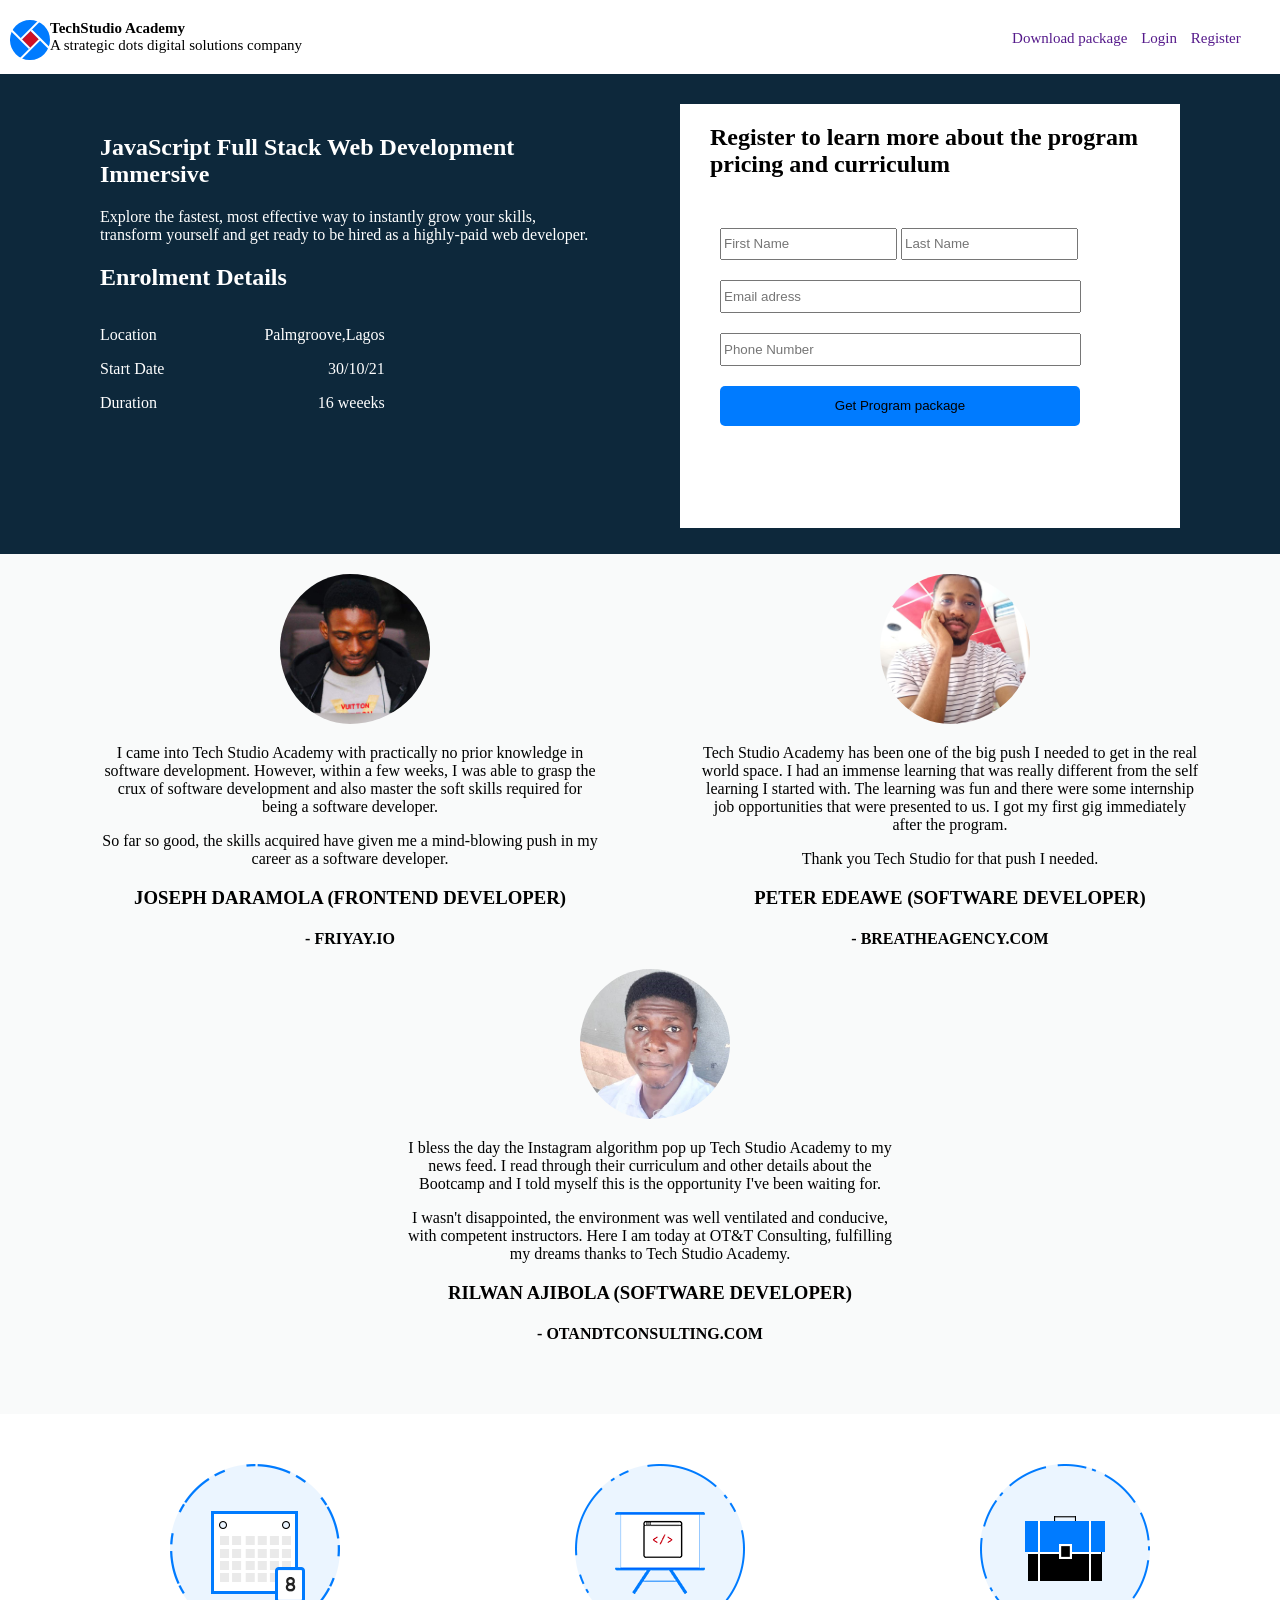
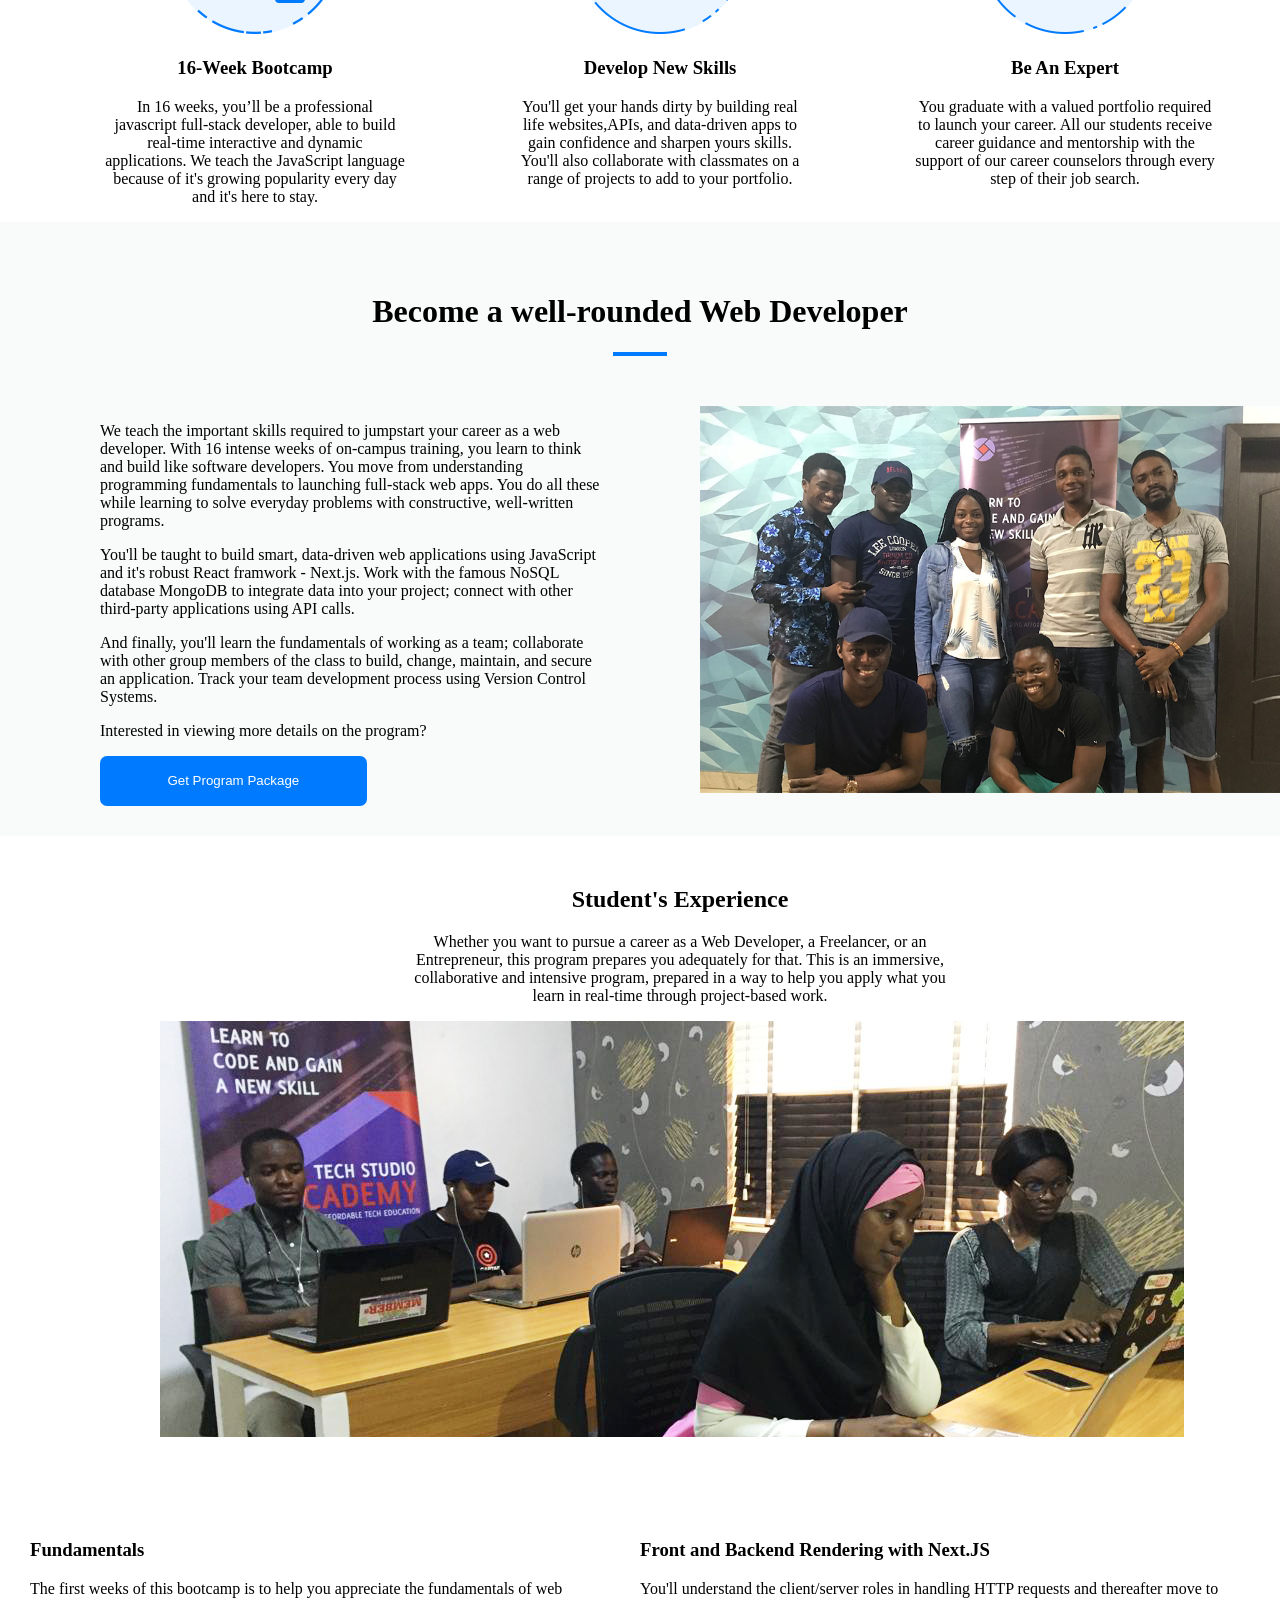
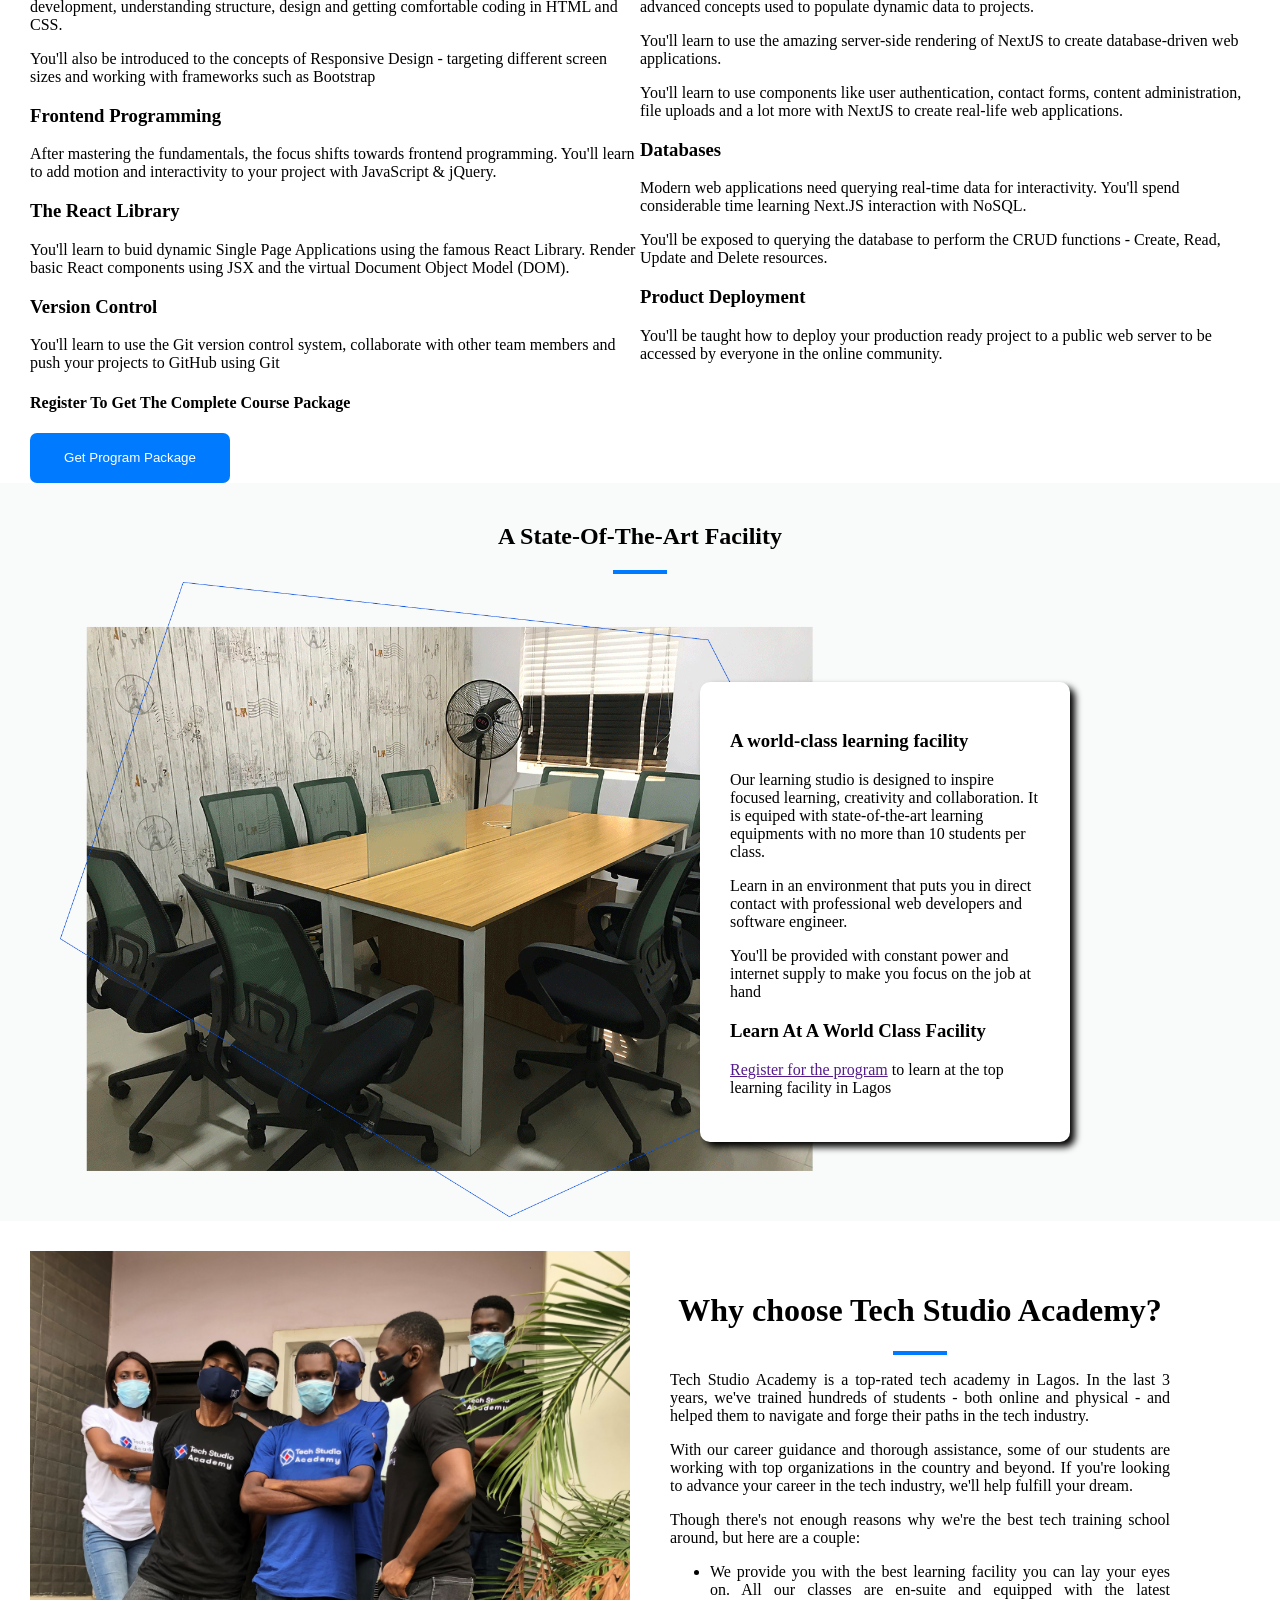
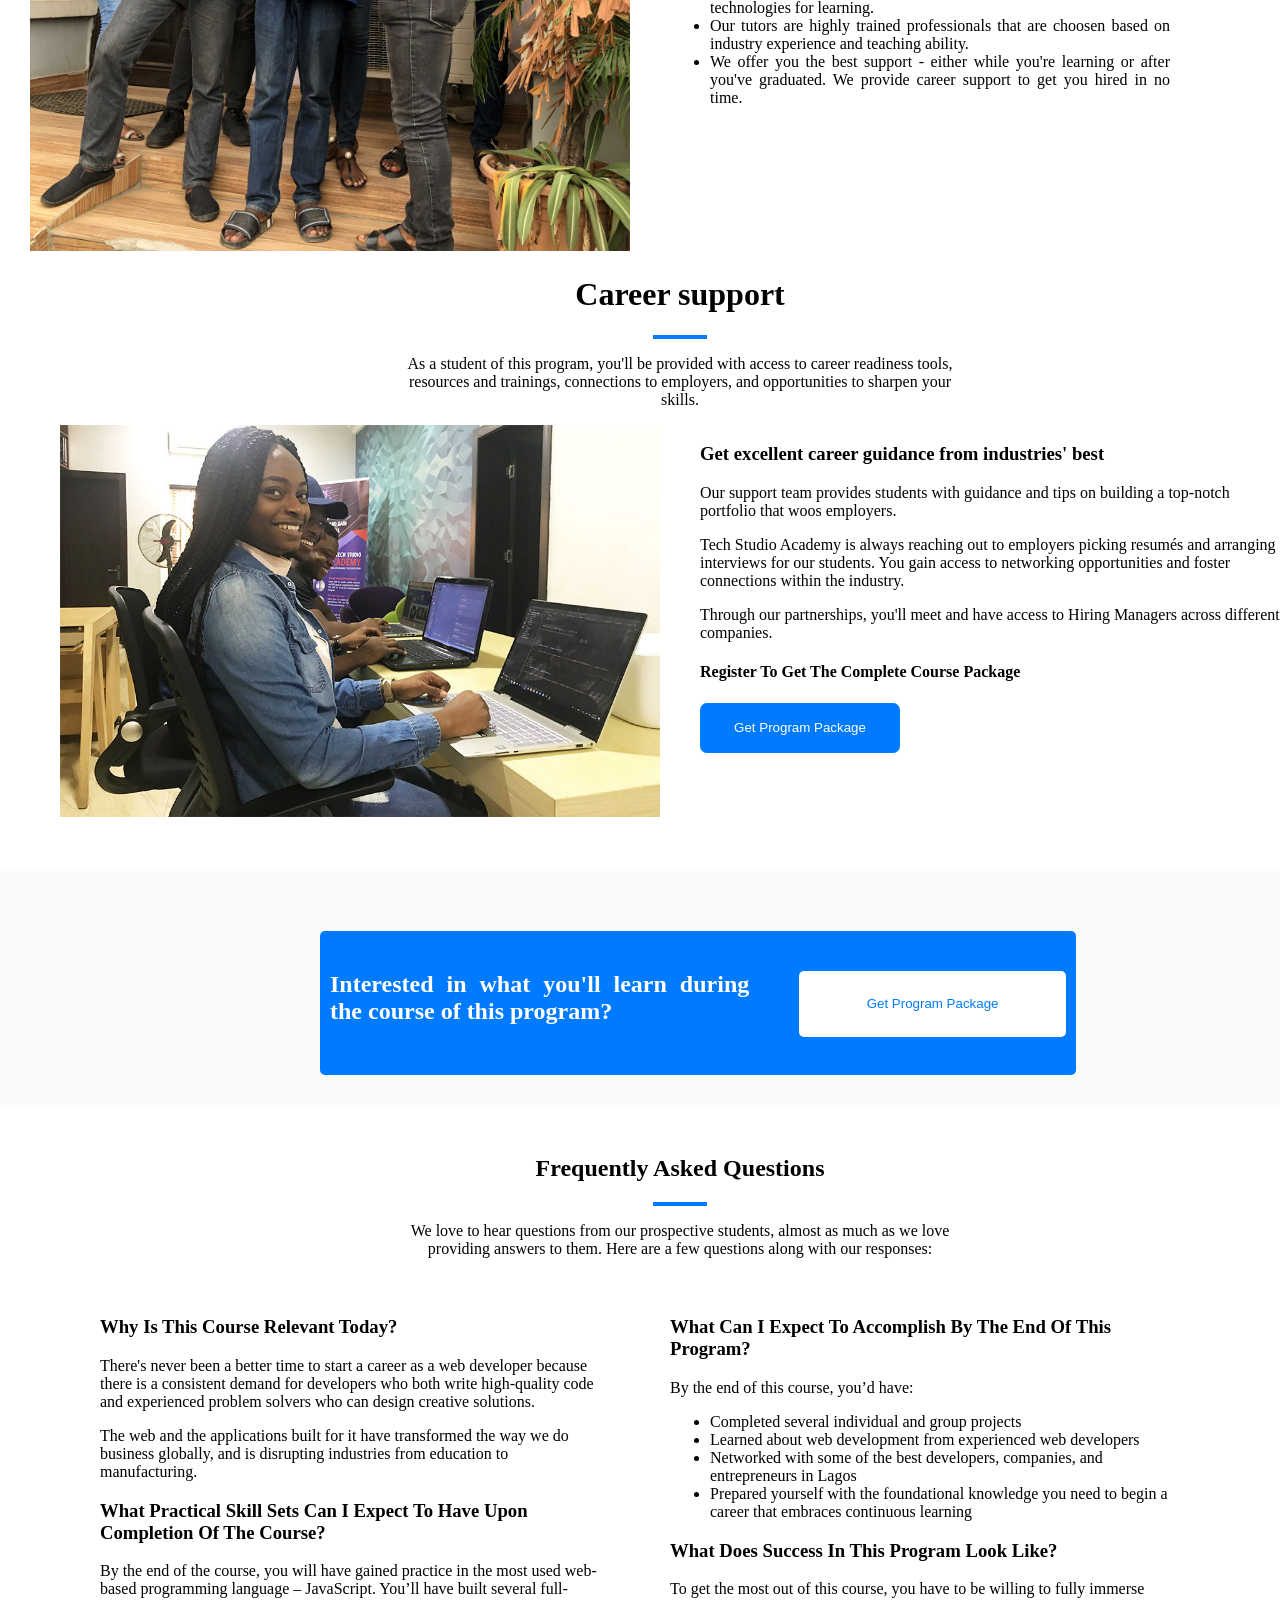
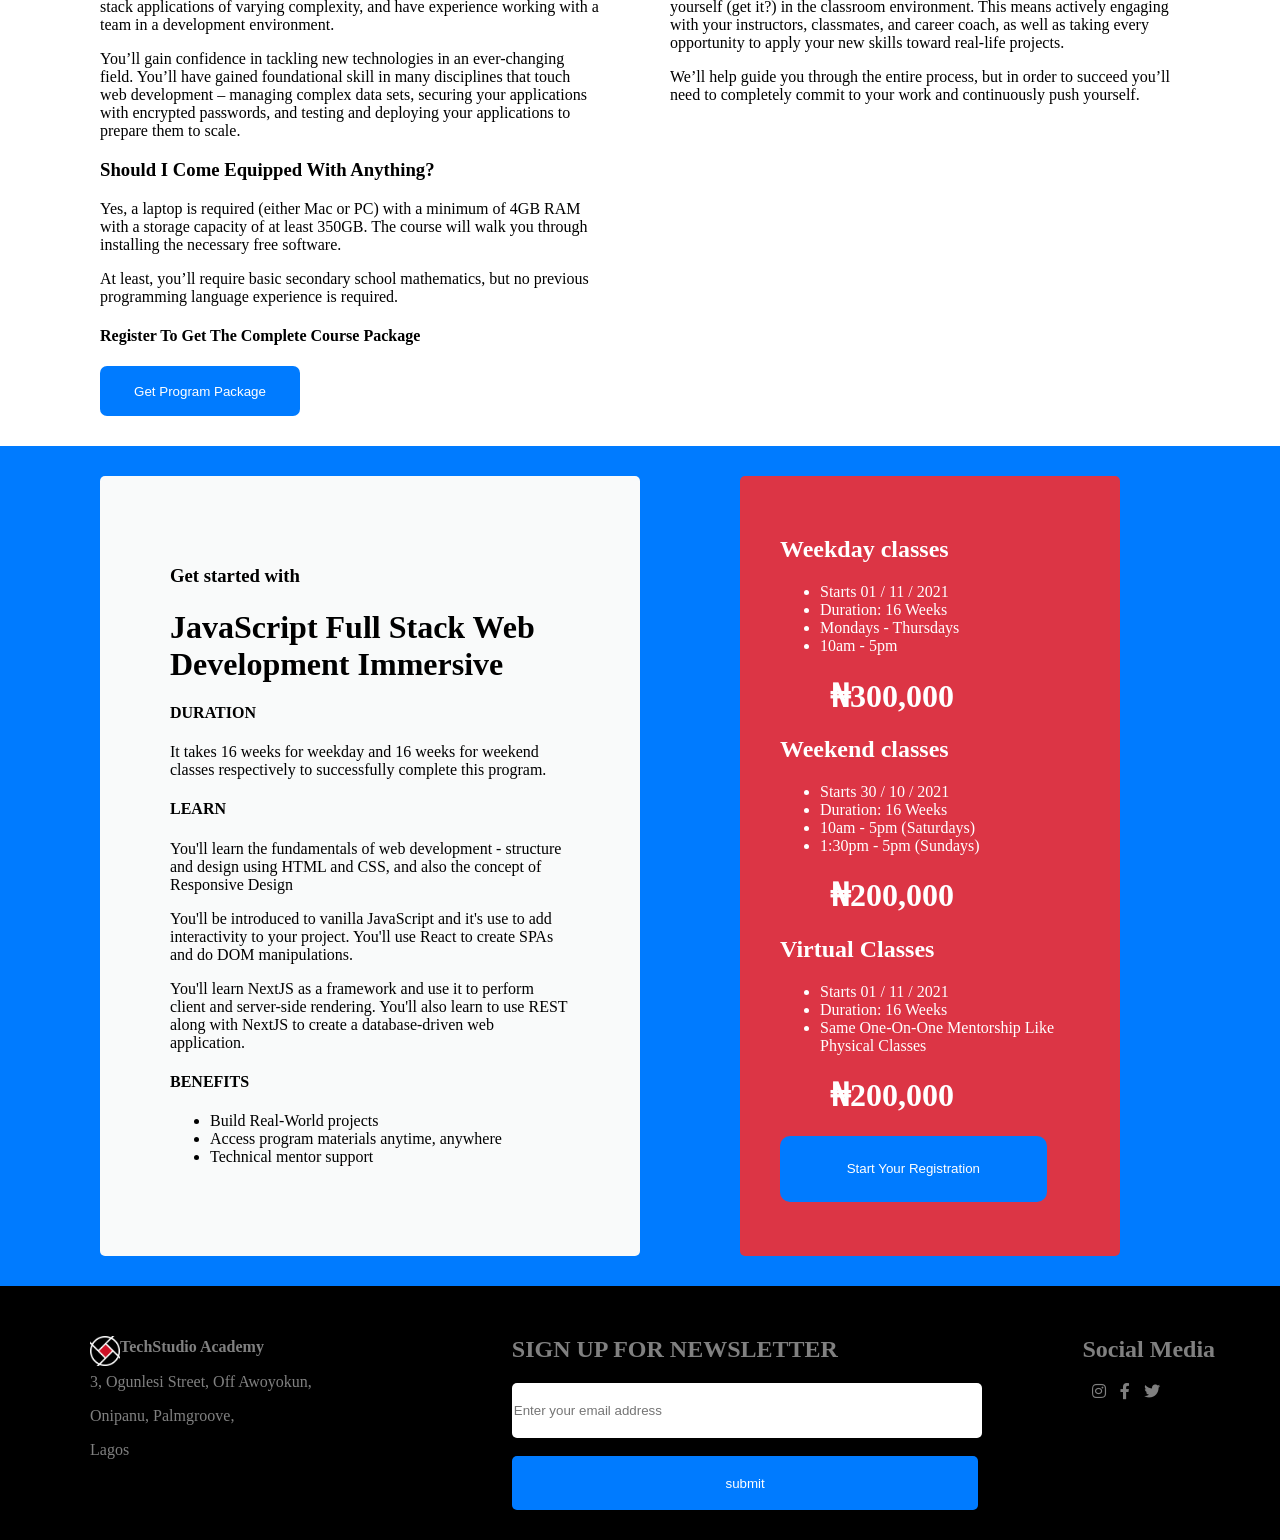
==== index.html @ b44e6a2c "first commit" ====
<!DOCTYPE html>
<html lang="en">
  <head>
    <meta charset="UTF-8" />
    <meta http-equiv="X-UA-Compatible" content="IE=edge" />
    <meta name="viewport" content="width=device-width, initial-scale=1.0" />
    <title>TechStudio</title>
    <link rel="stylesheet" href="techstudio.css" />
    <link
      rel="stylesheet"
      href="https://use.fontawesome.com/releases/v5.15.4/css/all.css"
      integrity="sha384-DyZ88mC6Up2uqS4h/KRgHuoeGwBcD4Ng9SiP4dIRy0EXTlnuz47vAwmeGwVChigm"
      crossorigin="anonymous"
    />
    <!-- <link
      href="https://cdn.jsdelivr.net/npm/bootstrap@5.1.3/dist/css/bootstrap.min.css"
      rel="stylesheet"
      integrity="sha384-1BmE4kWBq78iYhFldvKuhfTAU6auU8tT94WrHftjDbrCEXSU1oBoqyl2QvZ6jIW3"
      crossorigin="anonymous"
    /> -->
  </head>
  <body>
    <header>
      <div class="leftheader">
        <a href=""><img src="techstudioimages/techstudio logo.svg" alt="" /></a>
        <div>
          <h4 id="tsd">TechStudio Academy</h4>
          <h4 style="font-weight: lighter">
            A strategic dots digital solutions company
          </h4>
        </div>
        <div class="options">
          <a href="">Download package</a>
          <a href="">Login</a>
          <a href="">Register</a>
        </div>
      </div>
    </header>

    <main>
      <section class="section1">
        <div class="leftdiv1">
          <div class="topdiv1">
            <h1>JavaScript Full Stack Web Development Immersive</h1>
            <p>
              Explore the fastest, most effective way to instantly grow your
              skills, transform yourself and get ready to be hired as a
              highly-paid web developer.
            </p>
          </div>
          <h2>Enrolment Details</h2>
          <div class="bottomdiv">
            <div class="bottomdiv1">
              <p>Location</p>
              <p>Start Date</p>
              <p>Duration</p>
            </div>
            <div class="bottomdiv2">
              <p>Palmgroove,Lagos</p>
              <p>30/10/21</p>
              <p>16 weeeks</p>
            </div>
          </div>
        </div>
        <div class="rightdiv1">
          <div class="register">
            <h2 style="text-align: left">
              Register to learn more about the program pricing and curriculum
            </h2>
          </div>
          <form action="post">
            <input type="text" placeholder="First Name" />
            <input type="text" placeholder="Last Name" />
            <input id="emailin" type="email" placeholder="Email adress" />
            <input id="phonein" type="tel" placeholder="Phone Number" /><br />
            <button>Get Program package</button>
          </form>
        </div>
      </section>
      <section class="section2">
        <div class="leftdiv2">
          <img src="techstudioimages/joseph_avatar.jpg" alt="" />
          <p>
            I came into Tech Studio Academy with practically no prior knowledge
            in software development. However, within a few weeks, I was able to
            grasp the crux of software development and also master the soft
            skills required for being a software developer.
          </p>
          <p>
            So far so good, the skills acquired have given me a mind-blowing
            push in my career as a software developer.
          </p>
          <h3>JOSEPH DARAMOLA (FRONTEND DEVELOPER)</h3>
          <h4>- FRIYAY.IO</h4>
        </div>
        <div class="rightdiv2">
          <img src="techstudioimages/peter_avatar.jpg" alt="" />
          <p>
            Tech Studio Academy has been one of the big push I needed to get in
            the real world space. I had an immense learning that was really
            different from the self learning I started with. The learning was
            fun and there were some internship job opportunities that were
            presented to us. I got my first gig immediately after the program.
          </p>
          <p>Thank you Tech Studio for that push I needed.</p>
          <h3>PETER EDEAWE (SOFTWARE DEVELOPER)</h3>
          <h4>- BREATHEAGENCY.COM</h4>
        </div>
        <div class="lowerdiv2">
          <img src="techstudioimages/rilwan_avatar.jpeg" alt="" />
          <p>
            I bless the day the Instagram algorithm pop up Tech Studio Academy
            to my news feed. I read through their curriculum and other details
            about the Bootcamp and I told myself this is the opportunity I've
            been waiting for.
          </p>
          <p>
            I wasn't disappointed, the environment was well ventilated and
            conducive, with competent instructors. Here I am today at OT&T
            Consulting, fulfilling my dreams thanks to Tech Studio Academy.
          </p>
          <h3>RILWAN AJIBOLA (SOFTWARE DEVELOPER)</h3>
          <h4>- OTANDTCONSULTING.COM</h4>
        </div>
      </section>
      <section class="section3">
        <div class="section3a">
          <div class="leftdiv3">
            <img src="techstudioimages/calendar.png" alt="" />
            <h3>16-Week Bootcamp</h3>
            <p>
              In 16 weeks, you’ll be a professional javascript full-stack
              developer, able to build real-time interactive and dynamic
              applications. We teach the JavaScript language because of it's
              growing popularity every day and it's here to stay.
            </p>
          </div>
          <div class="middlediv3">
            <img src="techstudioimages/board.png" alt="" />
            <h3>Develop New Skills</h3>
            <p>
              You'll get your hands dirty by building real life websites,APIs,
              and data-driven apps to gain confidence and sharpen yours skills.
              You'll also collaborate with classmates on a range of projects to
              add to your portfolio.
            </p>
          </div>
          <div class="rightdiv3">
            <img src="techstudioimages/suitcase.png" alt="" />
            <h3>Be An Expert</h3>
            <p>
              You graduate with a valued portfolio required to launch your
              career. All our students receive career guidance and mentorship
              with the support of our career counselors through every step of
              their job search.
            </p>
          </div>
        </div>
      </section>

      <div class="section4">
        <div>
          <h1 id="bawd">Become a well-rounded Web Developer</h1>
          <hr class="hr" />
        </div>
        <div class="section4a">
          <div class="leftdiv4">
            <p>
              We teach the important skills required to jumpstart your career as
              a web developer. With 16 intense weeks of on-campus training, you
              learn to think and build like software developers. You move from
              understanding programming fundamentals to launching full-stack web
              apps. You do all these while learning to solve everyday problems
              with constructive, well-written programs.
            </p>
            <p>
              You'll be taught to build smart, data-driven web applications
              using JavaScript and it's robust React framwork - Next.js. Work
              with the famous NoSQL database MongoDB to integrate data into your
              project; connect with other third-party applications using API
              calls.
            </p>
            <p>
              And finally, you'll learn the fundamentals of working as a team;
              collaborate with other group members of the class to build,
              change, maintain, and secure an application. Track your team
              development process using Version Control Systems.
            </p>
            <p>Interested in viewing more details on the program?</p>
            <button>Get Program Package</button>
          </div>
          <div class="rightdiv4">
            <img src="techstudioimages/group.jpg" alt="" />
          </div>
        </div>
      </div>

      <section class="section5">
        <div class="section5a">
          <div class="toptext5">
            <h2>Student's Experience</h2>
            <p>
              Whether you want to pursue a career as a Web Developer, a
              Freelancer, or an Entrepreneur, this program prepares you
              adequately for that. This is an immersive, collaborative and
              intensive program, prepared in a way to help you apply what you
              learn in real-time through project-based work.
            </p>
          </div>

          <div class="studentsimg">
            <img src="techstudioimages/students.jpg" alt="" />
          </div>
          <div class="lowertext">
            <div class="lowertext_a">
              <h3>Fundamentals</h3>
              <p>
                The first weeks of this bootcamp is to help you appreciate the
                fundamentals of web development, understanding structure, design
                and getting comfortable coding in HTML and CSS.
              </p>
              <p>
                You'll also be introduced to the concepts of Responsive Design -
                targeting different screen sizes and working with frameworks
                such as Bootstrap
              </p>
              <h3>Frontend Programming</h3>
              <p>
                After mastering the fundamentals, the focus shifts towards
                frontend programming. You'll learn to add motion and
                interactivity to your project with JavaScript & jQuery.
              </p>
              <h3>The React Library</h3>
              <p>
                You'll learn to buid dynamic Single Page Applications using the
                famous React Library. Render basic React components using JSX
                and the virtual Document Object Model (DOM).
              </p>
              <h3>Version Control</h3>
              <p>
                You'll learn to use the Git version control system, collaborate
                with other team members and push your projects to GitHub using
                Git
              </p>
              <h4>Register To Get The Complete Course Package</h4>
              <button>Get Program Package</button>
            </div>
            <div class="lowertext_b">
              <h3>Front and Backend Rendering with Next.JS</h3>
              <p>
                You'll understand the client/server roles in handling HTTP
                requests and thereafter move to advanced concepts used to
                populate dynamic data to projects.
              </p>
              <p>
                You'll learn to use the amazing server-side rendering of NextJS
                to create database-driven web applications.
              </p>
              <p>
                You'll learn to use components like user authentication, contact
                forms, content administration, file uploads and a lot more with
                NextJS to create real-life web applications.
              </p>
              <h3>Databases</h3>
              <p>
                Modern web applications need querying real-time data for
                interactivity. You'll spend considerable time learning Next.JS
                interaction with NoSQL.
              </p>
              <p>
                You'll be exposed to querying the database to perform the CRUD
                functions - Create, Read, Update and Delete resources.
              </p>
              <h3>Product Deployment</h3>
              <p>
                You'll be taught how to deploy your production ready project to
                a public web server to be accessed by everyone in the online
                community.
              </p>
            </div>
          </div>
        </div>
      </section>

      <section>
        <div class="section6">
          <div>
            <h1 id="bawd">A State-Of-The-Art Facility</h1>
            <hr class="hr" />
          </div>
          <div class="section6a">
            <div>
              <img src="techstudioimages/studio.png" alt="" />
            </div>
            <div class="section6a_2">
              <h3>A world-class learning facility</h3>
              <p>
                Our learning studio is designed to inspire focused learning,
                creativity and collaboration. It is equiped with
                state-of-the-art learning equipments with no more than 10
                students per class.
              </p>
              <p>
                Learn in an environment that puts you in direct contact with
                professional web developers and software engineer.
              </p>
              <p>
                You'll be provided with constant power and internet supply to
                make you focus on the job at hand
              </p>
              <h3>Learn At A World Class Facility</h3>
              <p>
                <a href="">Register for the program</a> to learn at the top
                learning facility in Lagos
              </p>
            </div>
          </div>
        </div>
      </section>

      <div class="section7">
        <div class="sec7img">
          <img src="techstudioimages/students_pic.jpeg" alt="" />
        </div>
        <div class="section7b_1">
          <h1 style="text-align: center">Why choose Tech Studio Academy?</h1>
          <hr class="hr" />
          <p>
            Tech Studio Academy is a top-rated tech academy in Lagos. In the
            last 3 years, we've trained hundreds of students - both online and
            physical - and helped them to navigate and forge their paths in the
            tech industry.
          </p>
          <p>
            With our career guidance and thorough assistance, some of our
            students are working with top organizations in the country and
            beyond. If you're looking to advance your career in the tech
            industry, we'll help fulfill your dream.
          </p>
          <p>
            Though there's not enough reasons why we're the best tech training
            school around, but here are a couple:
          </p>
          <ul>
            <li>
              We provide you with the best learning facility you can lay your
              eyes on. All our classes are en-suite and equipped with the latest
              technologies for learning.
            </li>
            <li>
              Our tutors are highly trained professionals that are choosen based
              on industry experience and teaching ability.
            </li>
            <li>
              We offer you the best support - either while you're learning or
              after you've graduated. We provide career support to get you hired
              in no time.
            </li>
          </ul>
        </div>
      </div>

      <div class="section8">
        <div class="toptext8">
          <h1>Career support</h1>
          <hr class="hr" />
          <p>
            As a student of this program, you'll be provided with access to
            career readiness tools, resources and trainings, connections to
            employers, and opportunities to sharpen your skills.
          </p>
        </div>
        <div class="bottomdiv8">
          <div><img src="techstudioimages/smile.jpg" alt="" /></div>
          <div class="bottomdiv8txt">
            <h3>Get excellent career guidance from industries' best</h3>
            <p>
              Our support team provides students with guidance and tips on
              building a top-notch portfolio that woos employers.
            </p>
            <p>
              Tech Studio Academy is always reaching out to employers picking
              resumés and arranging interviews for our students. You gain access
              to networking opportunities and foster connections within the
              industry.
            </p>
            <p>
              Through our partnerships, you'll meet and have access to Hiring
              Managers across different companies.
            </p>
            <h4>Register To Get The Complete Course Package</h4>
            <button>Get Program Package</button>
          </div>
        </div>
      </div>

      <section class="section9">
        <div class="sec9flex">
          <div>
            <h2>
              Interested in what you'll learn during the course of this program?
            </h2>
          </div>
          <div><button>Get Program Package</button></div>
        </div>
      </section>

      <section>
        <div class="section10">
          <div class="toptext10">
            <h1>Frequently Asked Questions</h1>
            <hr class="hr" />
            <p>
              We love to hear questions from our prospective students, almost as
              much as we love providing answers to them. Here are a few
              questions along with our responses:
            </p>
          </div>
          <div class="bottomtext10">
            <div class="lb10">
              <h3>Why Is This Course Relevant Today?</h3>
              <p>
                There's never been a better time to start a career as a web
                developer because there is a consistent demand for developers
                who both write high-quality code and experienced problem solvers
                who can design creative solutions.
              </p>
              <p>
                The web and the applications built for it have transformed the
                way we do business globally, and is disrupting industries from
                education to manufacturing.
              </p>
              <h3>
                What Practical Skill Sets Can I Expect To Have Upon Completion
                Of The Course?
              </h3>
              <p>
                By the end of the course, you will have gained practice in the
                most used web-based programming language – JavaScript. You’ll
                have built several full-stack applications of varying
                complexity, and have experience working with a team in a
                development environment.
              </p>
              <p>
                You’ll gain confidence in tackling new technologies in an
                ever-changing field. You’ll have gained foundational skill in
                many disciplines that touch web development – managing complex
                data sets, securing your applications with encrypted passwords,
                and testing and deploying your applications to prepare them to
                scale.
              </p>
              <h3>Should I Come Equipped With Anything?</h3>
              <p>
                Yes, a laptop is required (either Mac or PC) with a minimum of
                4GB RAM with a storage capacity of at least 350GB. The course
                will walk you through installing the necessary free software.
              </p>
              <p>
                At least, you’ll require basic secondary school mathematics, but
                no previous programming language experience is required.
              </p>
              <h4>Register To Get The Complete Course Package</h4>
              <button>Get Program Package</button>
            </div>
            <div class="rb10">
              <h3>
                What Can I Expect To Accomplish By The End Of This Program?
              </h3>
              <p>By the end of this course, you’d have:</p>
              <ul>
                <li>Completed several individual and group projects</li>
                <li>
                  Learned about web development from experienced web developers
                </li>
                <li>
                  Networked with some of the best developers, companies, and
                  entrepreneurs in Lagos
                </li>
                <li>
                  Prepared yourself with the foundational knowledge you need to
                  begin a career that embraces continuous learning
                </li>
              </ul>
              <h3>What Does Success In This Program Look Like?</h3>
              <p>
                To get the most out of this course, you have to be willing to
                fully immerse yourself (get it?) in the classroom environment.
                This means actively engaging with your instructors, classmates,
                and career coach, as well as taking every opportunity to apply
                your new skills toward real-life projects.
              </p>
              <p>
                We’ll help guide you through the entire process, but in order to
                succeed you’ll need to completely commit to your work and
                continuously push yourself.
              </p>
            </div>
          </div>
        </div>
      </section>

      <div class="section11">
        <div class="left11">
          <h3>Get started with</h3>
          <h1>JavaScript Full Stack Web Development Immersive</h1>
          <h4>DURATION</h4>
          <p>
            It takes 16 weeks for weekday and 16 weeks for weekend classes
            respectively to successfully complete this program.
          </p>
          <h4>LEARN</h4>
          <p>
            You'll learn the fundamentals of web development - structure and
            design using HTML and CSS, and also the concept of Responsive Design
          </p>
          <p>
            You'll be introduced to vanilla JavaScript and it's use to add
            interactivity to your project. You'll use React to create SPAs and
            do DOM manipulations.
          </p>
          <p>
            You'll learn NextJS as a framework and use it to perform client and
            server-side rendering. You'll also learn to use REST along with
            NextJS to create a database-driven web application.
          </p>
          <h4>BENEFITS</h4>
          <ul>
            <li>Build Real-World projects</li>
            <li>Access program materials anytime, anywhere</li>
            <li>Technical mentor support</li>
          </ul>
        </div>
        <div class="right11">
          <h2>Weekday classes</h2>
          <ul>
            <li>Starts 01 / 11 / 2021</li>
            <li>Duration: 16 Weeks</li>
            <li>Mondays - Thursdays</li>
            <li>10am - 5pm</li>
          </ul>
          <h1>₦300,000</h1>
          <h2>Weekend classes</h2>
          <ul>
            <li>Starts 30 / 10 / 2021</li>
            <li>Duration: 16 Weeks</li>
            <li>10am - 5pm (Saturdays)</li>
            <li>1:30pm - 5pm (Sundays)</li>
          </ul>
          <h1>₦200,000</h1>
          <h2>Virtual Classes</h2>
          <ul>
            <li>Starts 01 / 11 / 2021</li>
            <li>Duration: 16 Weeks</li>
            <li>Same One-On-One Mentorship Like Physical Classes</li>
          </ul>
          <h1>₦200,000</h1>
          <button>Start Your Registration</button>
        </div>
      </div>
    </main>

    <footer>
      <div class="logof">
        <div style="display: flex">
          <img src="techstudioimages/logo black.png" alt="" />
          <h4>TechStudio Academy</h4>
        </div>
        <div class="address">
          <p>3, Ogunlesi Street, Off Awoyokun,</p>
          <p>Onipanu, Palmgroove,</p>
          <p>Lagos</p>
        </div>
      </div>

      <div class="newsletter">
        <h2>SIGN UP FOR NEWSLETTER</h2>
        <input type="email" placeholder="Enter your email address" /> <br />
        <br />
        <button>submit</button>
      </div>
      <div class="social">
        <h2>Social Media</h2>
        <a href=""><i class="fab fa-instagram"></i></a>
        <a href=""><i class="fab fa-facebook-f"></i></a>
        <a href=""><i class="fab fa-twitter"></i></a>
      </div>
    </footer>

    <!-- <script
      src="https://cdn.jsdelivr.net/npm/bootstrap@5.1.3/dist/js/bootstrap.bundle.min.js"
      integrity="sha384-ka7Sk0Gln4gmtz2MlQnikT1wXgYsOg+OMhuP+IlRH9sENBO0LRn5q+8nbTov4+1p"
      crossorigin="anonymous"
    ></script> -->
  </body>
</html>
---- techstudio.css ----
body {
  margin: 0;
  ;
}

.leftheader {
  display: flex;
  font-size: 15px;
}
.leftheader a img {
  padding-top: 20px;
  max-width: 40px;
  margin-left: 10px;
}
#tsd {
  margin-bottom: -20px;
}

.options {
  margin-left: 700px;
  margin-top: 30px;
}
.options a {
  padding-left: 10px;
  text-decoration: none;
}
.section1 {
  background-color: #0d283b;
  background-image:url(/newimages/bg.jpg) ;
  background-repeat: no-repeat;
  background-size: cover;
  height: 30em;
}
.leftdiv1 {
  float: left;
  height: 80%;
  width: 500px;
  margin-top: 40px;
  margin-left: 100px;
  color: white;
}
.bottomdiv {
  display: flex;
}
.bottomdiv2 {
  margin-left: 100px;
  text-align: right;
}
.rightdiv1 {
  float: left;
  width: 500px;
  margin-top: 30px;
  margin-left: 80px;
  height: 100px;
  background-color: white;
}
.register{
  margin-left: 30px;
}
.rightdiv1 button {
  background-color: #007bff;
  width: 27em;
  height: 3em;
  cursor: pointer;
  border-radius: 5px;
  border: none;
}
form {
  background-color: white;
  padding-top: 30px;
  padding-left: 40px;
  padding-bottom: 150px;
  height: 150px;
}
form input {
  height: 2em;
  margin-bottom: 20px;
}
#emailin {
  width: 26.5em;
}
#phonein {
  width: 26.5em;
}
.section2 {
  background-color: #f9fafa;
  margin-bottom: 50px;
}
.section2 img {
  max-width: 150px;
  padding-left: 10px;
  border-radius: 50%;
}

.leftdiv2 {
  float: left;
  width: 500px;
  margin-left: 100px;
  padding-top: 20px;
  text-align: center;
}
.rightdiv2 {
  float: left;
  width: 500px;
  margin-left: 100px;
  padding-top: 20px;
  /* padding-right: 130px; */
  text-align: center;
}
.lowerdiv2 {
  width: 500px;
  text-align: center;
  margin-left: 400px;
  padding-bottom: 50px;
}
.section3 {
  background-color: white;
}
.section3a {
  background-color: white;
  display: flex;
}
.section3a div {
  background-color: white;
  width: 300px;
  margin-left: 105px;
  text-align: center;
}
#bawd {
  text-align: center;
}
.section4a {
  display: flex;
  background-color: #f9fafa;
  margin-top: 20px;
  padding-bottom: 30px;
}
.section4a div {
  margin-top: 30px;
  width: 500px;
  margin-left: 100px;
  text-align: left;
}
.section4a img {
  max-width: 600px;
  margin-left: 0px;
}
.section4 {
  padding-top: 50px;
  background-color: #f9fafa;
}
.section4a button {
  background-color: #007bff;
  height: 50px;
  width: 20em;
  color: white;
  border-radius: 7px;
  border: none;
}
button:hover {
  background-color: #004a99;
  border: none;
  cursor: pointer;
}
.hr {
  border: solid 2px #007bff;
  width: 50px;
  justify-content: center;
}
.toptext5 {
  text-align: center;
  width: 35em;
  margin-left: 400px;
  margin-top: 50px;
}
.studentsimg {
  margin-left: 160px;
}
.lowertext {
  display: flex;
  margin-top: 80px;
}
.lowertext_a {
  margin-left: 30px;
  width: 700px;
}
.lowertext_a button {
  background-color: #007bff;
  height: 50px;
  width: 15em;
  color: white;
  border-radius: 7px;
  border: none;
}
.lowertext_a button:hover {
  background-color: #004a99;
  border: none;
}
.lowertext_b {
  margin-right: 30px;
  width: 700px;
}
.section6 {
  background-color: #f9fafa;
  padding-top: 20px;
}
.section6 img {
  max-width: 850px;
  margin-left: 60px;
}
.section6 a:hover {
  text-decoration: none;
  color: black;
}
.section6a {
  display: flex;
}
.section6a_2 {
  height: 400px;
  width: 1000px;
  background-color: white;
  border-radius: 10px;
  padding: 30px;
  position: relative;
  top: 100px;
  right: 210px;
  box-shadow: 5px 5px 7px;
}
.section7 {
  display: flex;
  background-color: white;
  padding-top: 30px;
}
.section7 img {
  max-width: 600px;
}
.sec7img {
  margin-left: 30px;
}
.section7b_1 {
  width: 500px;
  margin-left: 20px;
  text-align: justify;
  /* border: solid black; */
  padding: 20px;
}
.toptext8 {
  text-align: center;
  width: 35em;
  margin-left: 400px;
}
.bottomdiv8 {
  display: flex;
}
.bottomdiv8 img {
  max-width: 600px;
  margin-left: 60px;
}
.bottomdiv8txt {
  width: 600px;
  margin-left: 40px;
}
.bottomdiv8txt button {
  background-color: #007bff;
  height: 50px;
  width: 15em;
  color: white;
  border-radius: 7px;
  border: none;
}
.bottomdiv8txt button:hover {
  background-color: #004a99;
  border: none;
}
.section9 {
  background-color: #f9fafa;
  margin-top: 50px;
  padding: 30px;
}
.sec9flex {
  display: flex;
  background-color: #007bff;
  width: 20cm;
  margin-top: 30px;
  margin-left: 290px;
  border-radius: 5px;
  height: 9em;
}
.sec9flex h2 {
  color: white;
  text-align: justify;
  padding-left: 10px;
  margin-top: 40px;
}
.sec9flex button {
  background-color: white;
  color: #007bff;
  margin-top: 40px;
  height: 5em;
  width: 20em;
  border-radius: 5px;
  border: none;
  margin-left: 50px;
  margin-right: 10px;
}
.sec9flex button:hover {
  background-color: #004a99;
  color: white;
}
.section10 {
  margin-top: 50px;
}
.toptext10 {
  text-align: center;
  width: 35em;
  margin-left: 400px;
}
.bottomtext10 {
  margin-top: 40px;
  display: flex;
}
.lb10 {
  width: 500px;
  margin-left: 100px;
}
.rb10 {
  width: 500px;
  margin-left: 70px;
}

.lb10 button {
  background-color: #007bff;
  height: 50px;
  width: 15em;
  color: white;
  border-radius: 7px;
  border: none;
}
.lb10 button:hover {
  background-color: #004a99;
  border: none;
}
.section11 {
  margin-top: 30px;
  background-color: #007bff;
  display: flex;
}
.left11 {
  background-color: #f9fafa;
  height: 40em;
  width: 400px;
  margin-left: 100px;
  margin-top: 30px;
  margin-bottom: 30px;
  padding: 70px;
  border-radius: 5px;
}
.right11 {
  color: white;
  background-color: #dc3545;
  width: 300px;
  margin-left: 100px;
  margin-top: 30px;
  margin-bottom: 30px;
  padding: 40px;
  border-radius: 5px;
}
.right11 h1 {
  padding-left: 50px;
}
.right11 button {
  height: 5em;
  width: 20em;
  border-radius: 10px;
  border: none;
  background-color: #007bff;
  color: white;
}
.right11 button:hover {
  background-color: #004a99;
  cursor: pointer;
}
footer {
  background-color: black;
  color: grey;
  display: flex;
  padding: 30px;
}
footer img {
  max-width: 30px;
  height: 30px;
  margin-top: 20px;
}
footer input {
  width: 35em;
  height: 4em;
  border-radius: 5px;
  border: none;
}
footer button {
  width: 35em;
  height: 4em;
  background-color: #007bff;
  border: none;
  color: white;
  border-radius: 5px;
  border: none;
}
.logof {
  margin-left: 60px;
}
.address {
  margin-top: -20px;
}
.newsletter {
  margin-left: 200px;
}
.social {
  margin-left: 100px;
}
.social a {
  color: gray;
  margin-left: 10px;
}
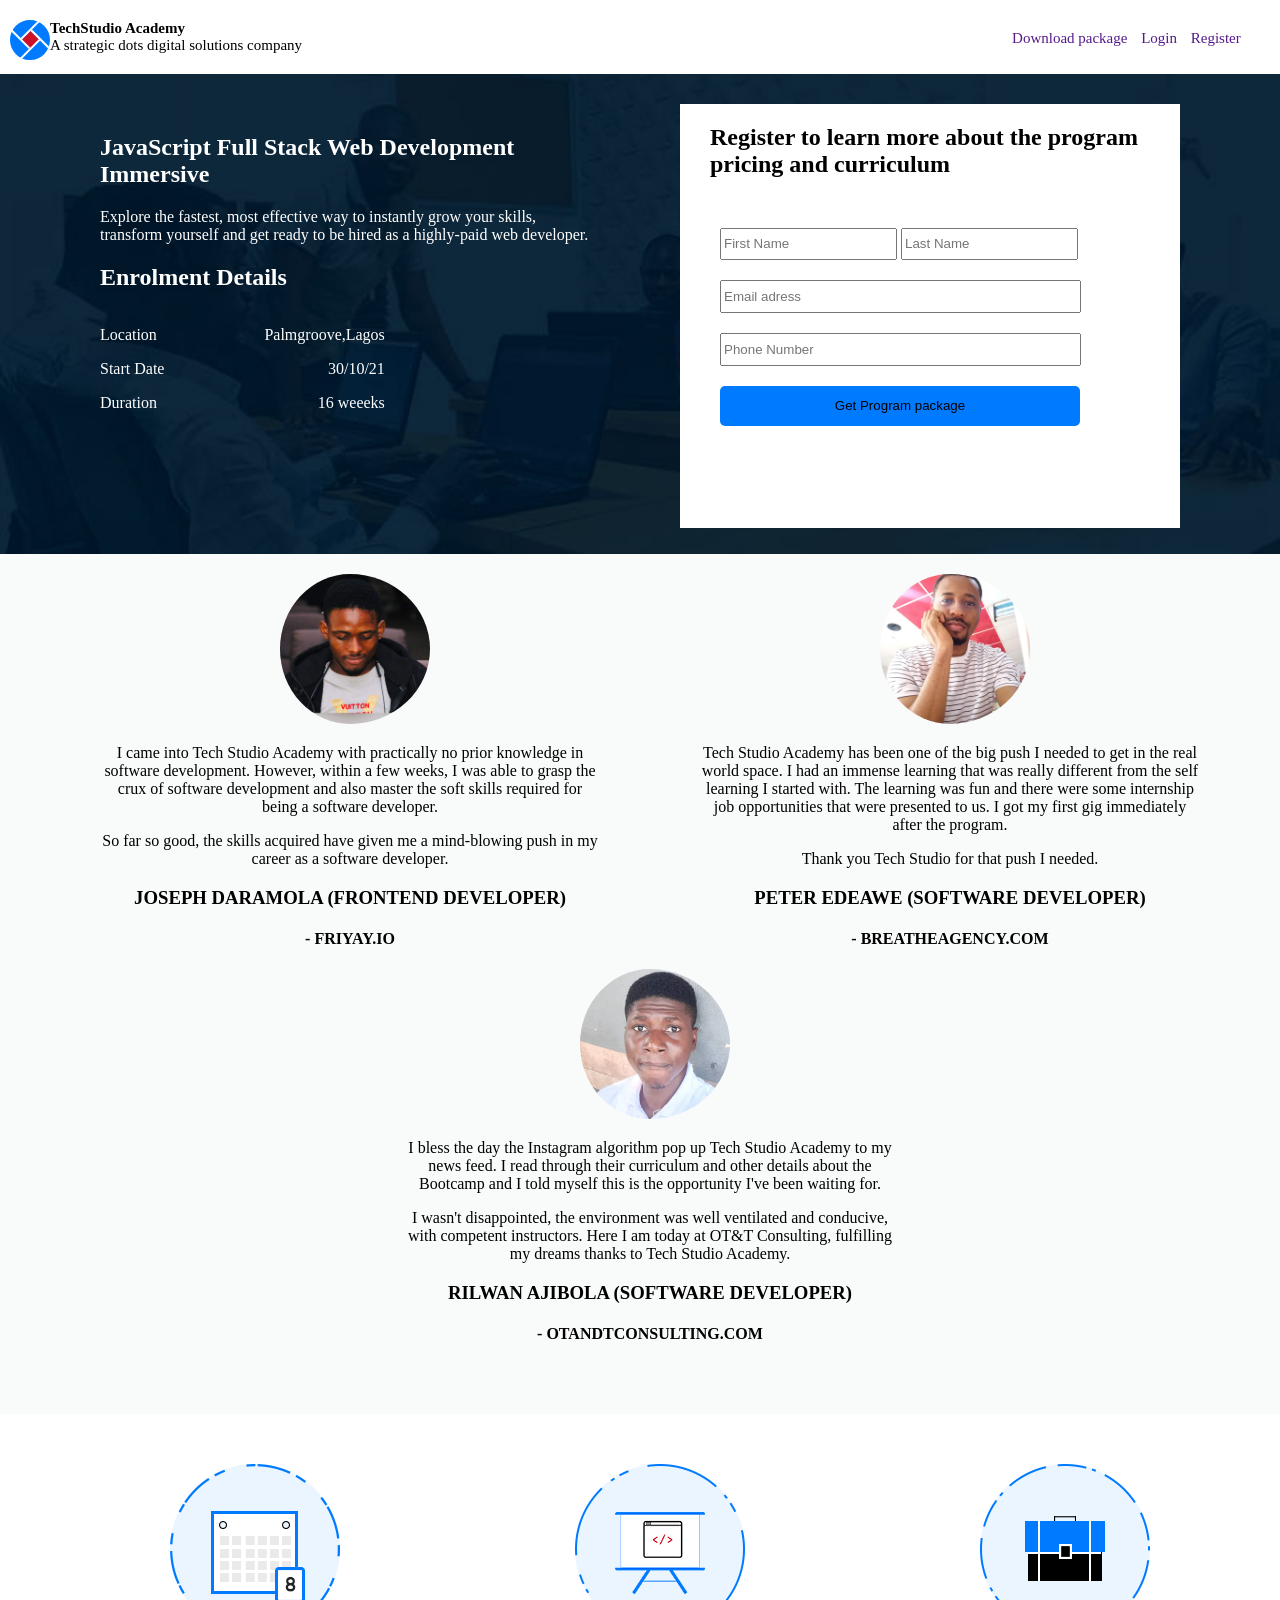
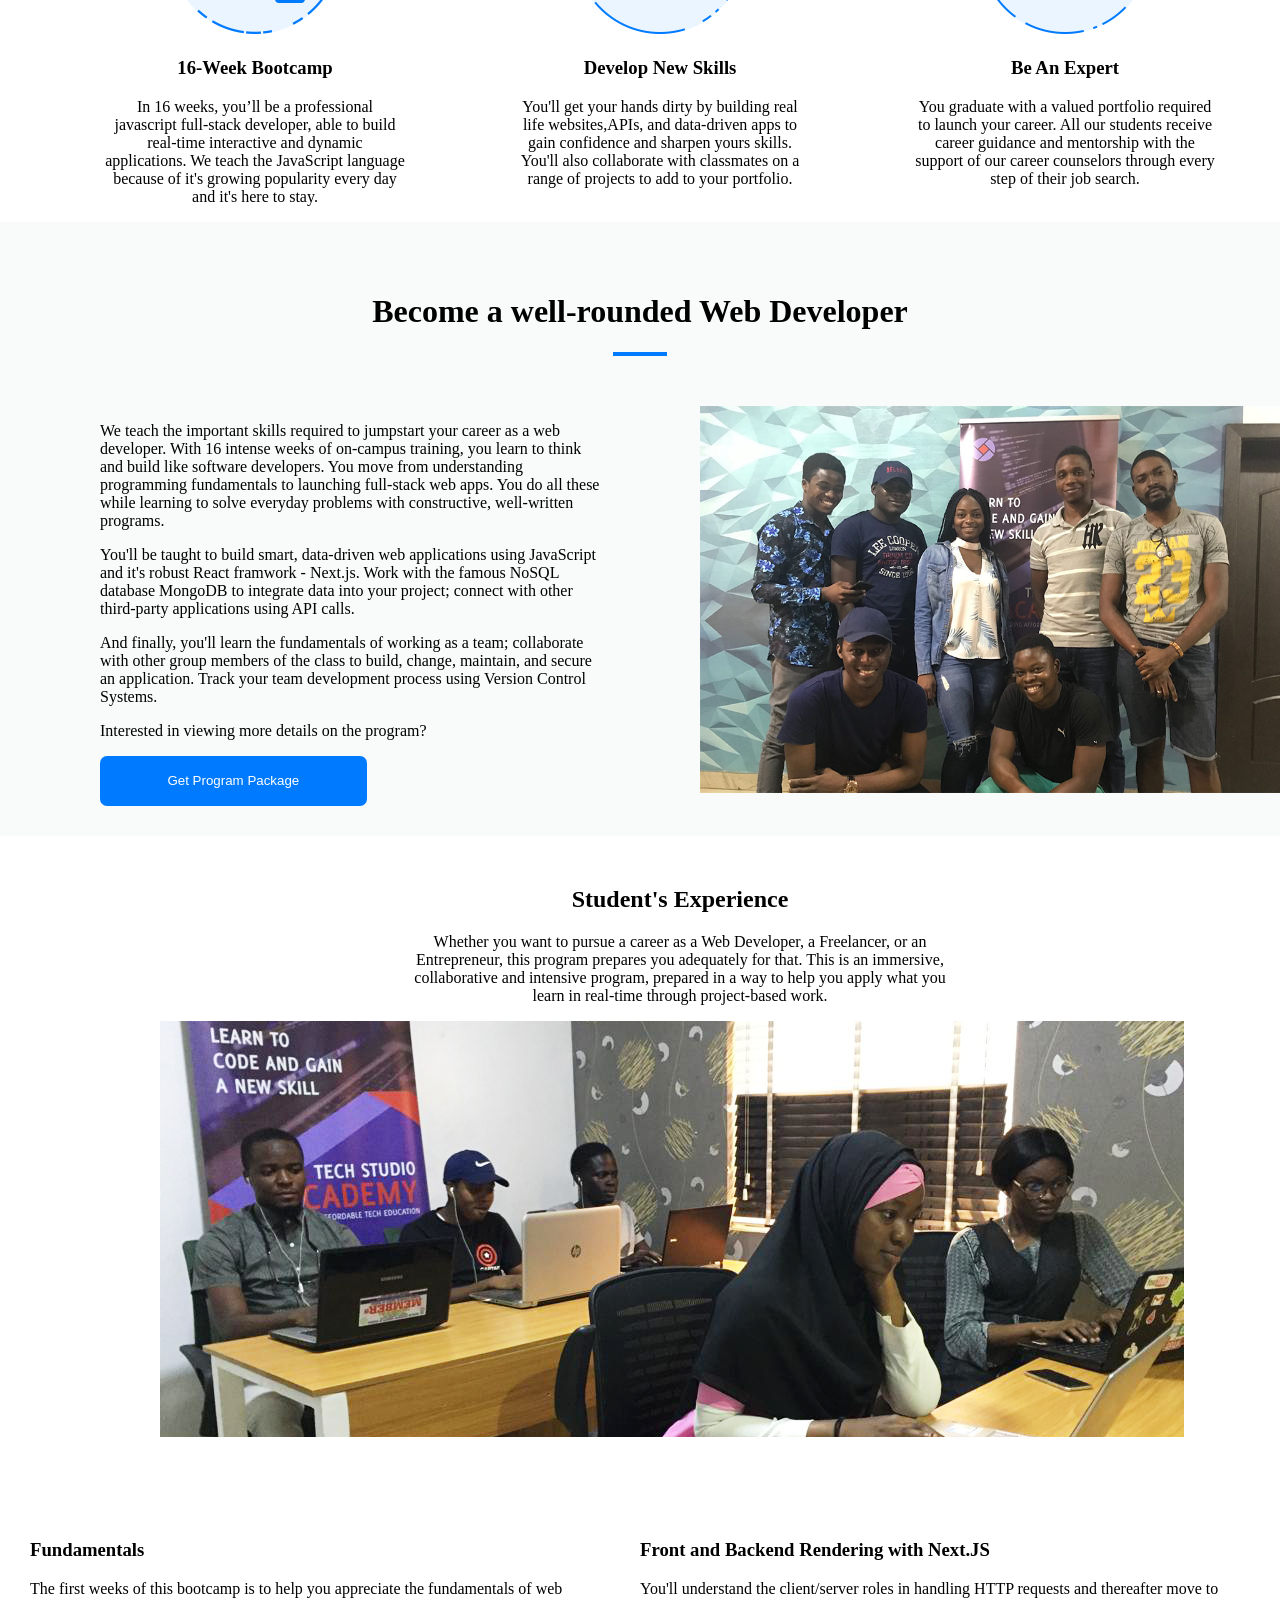
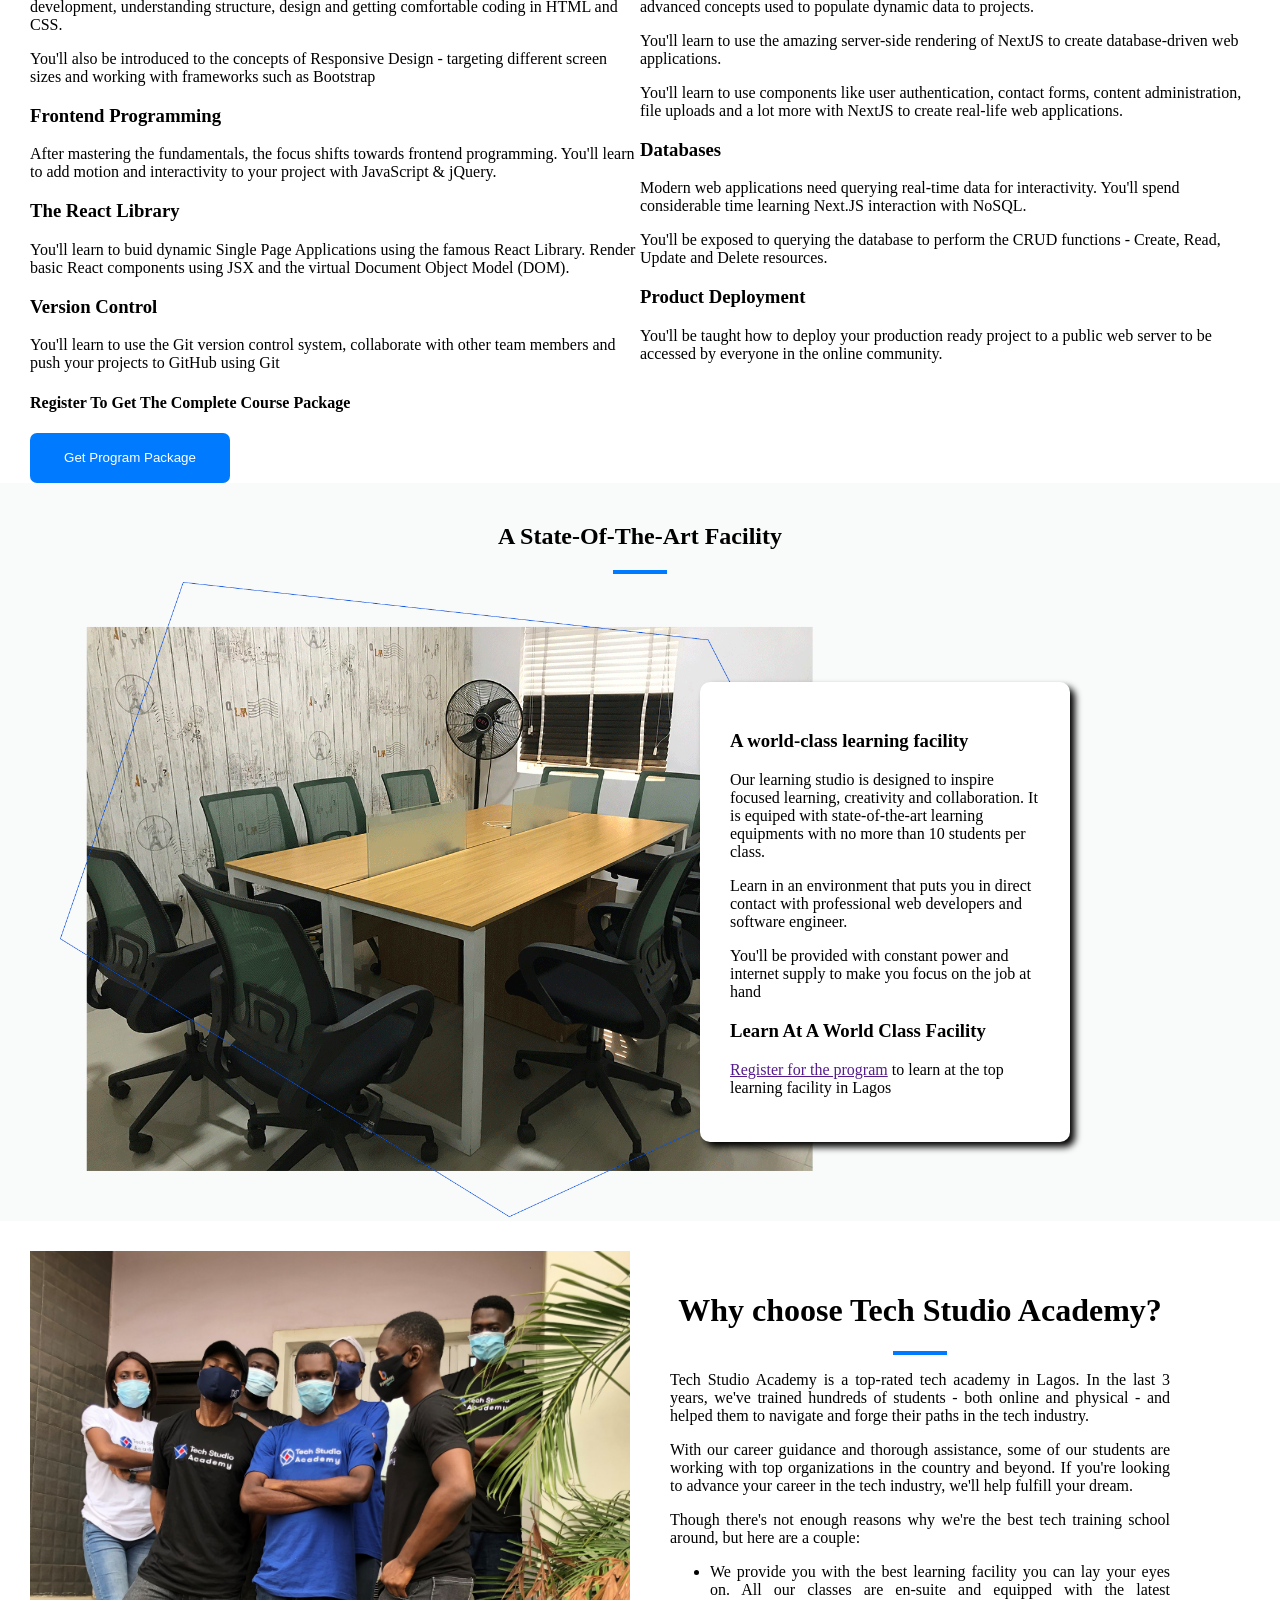
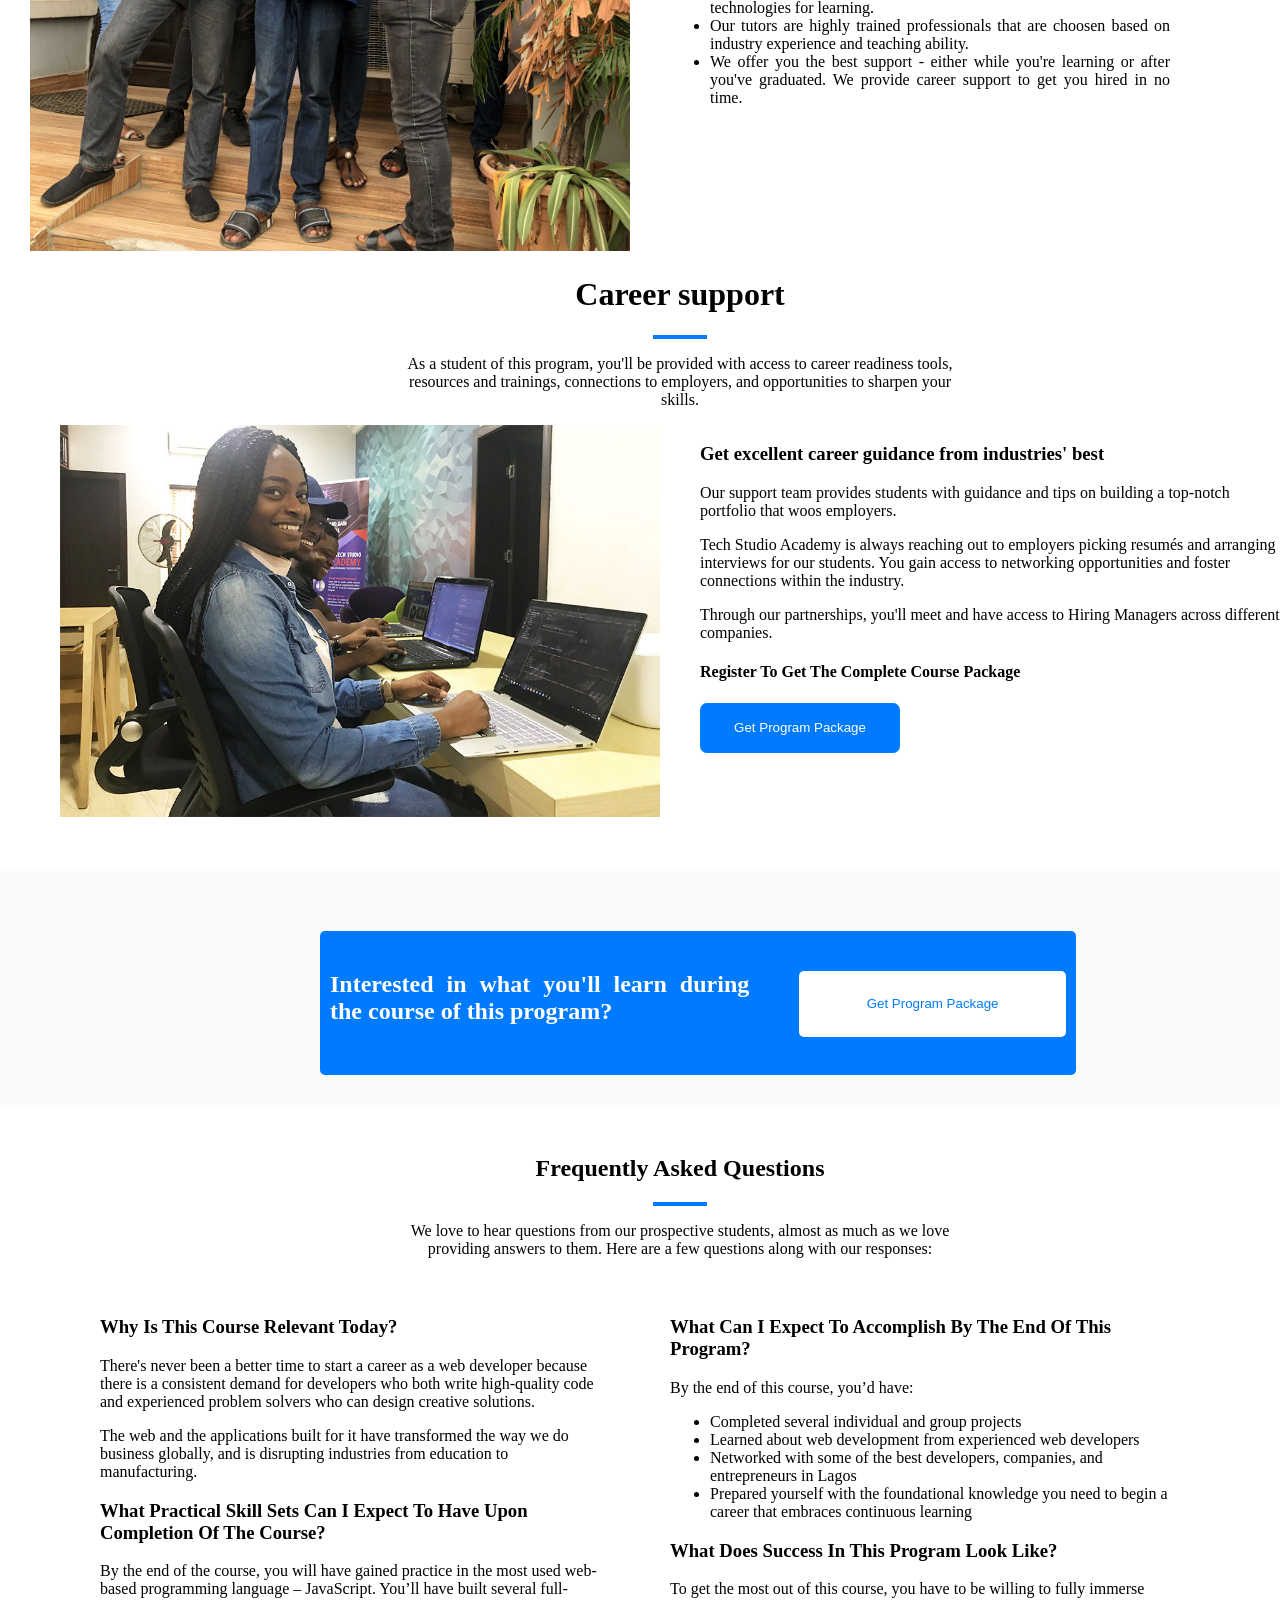
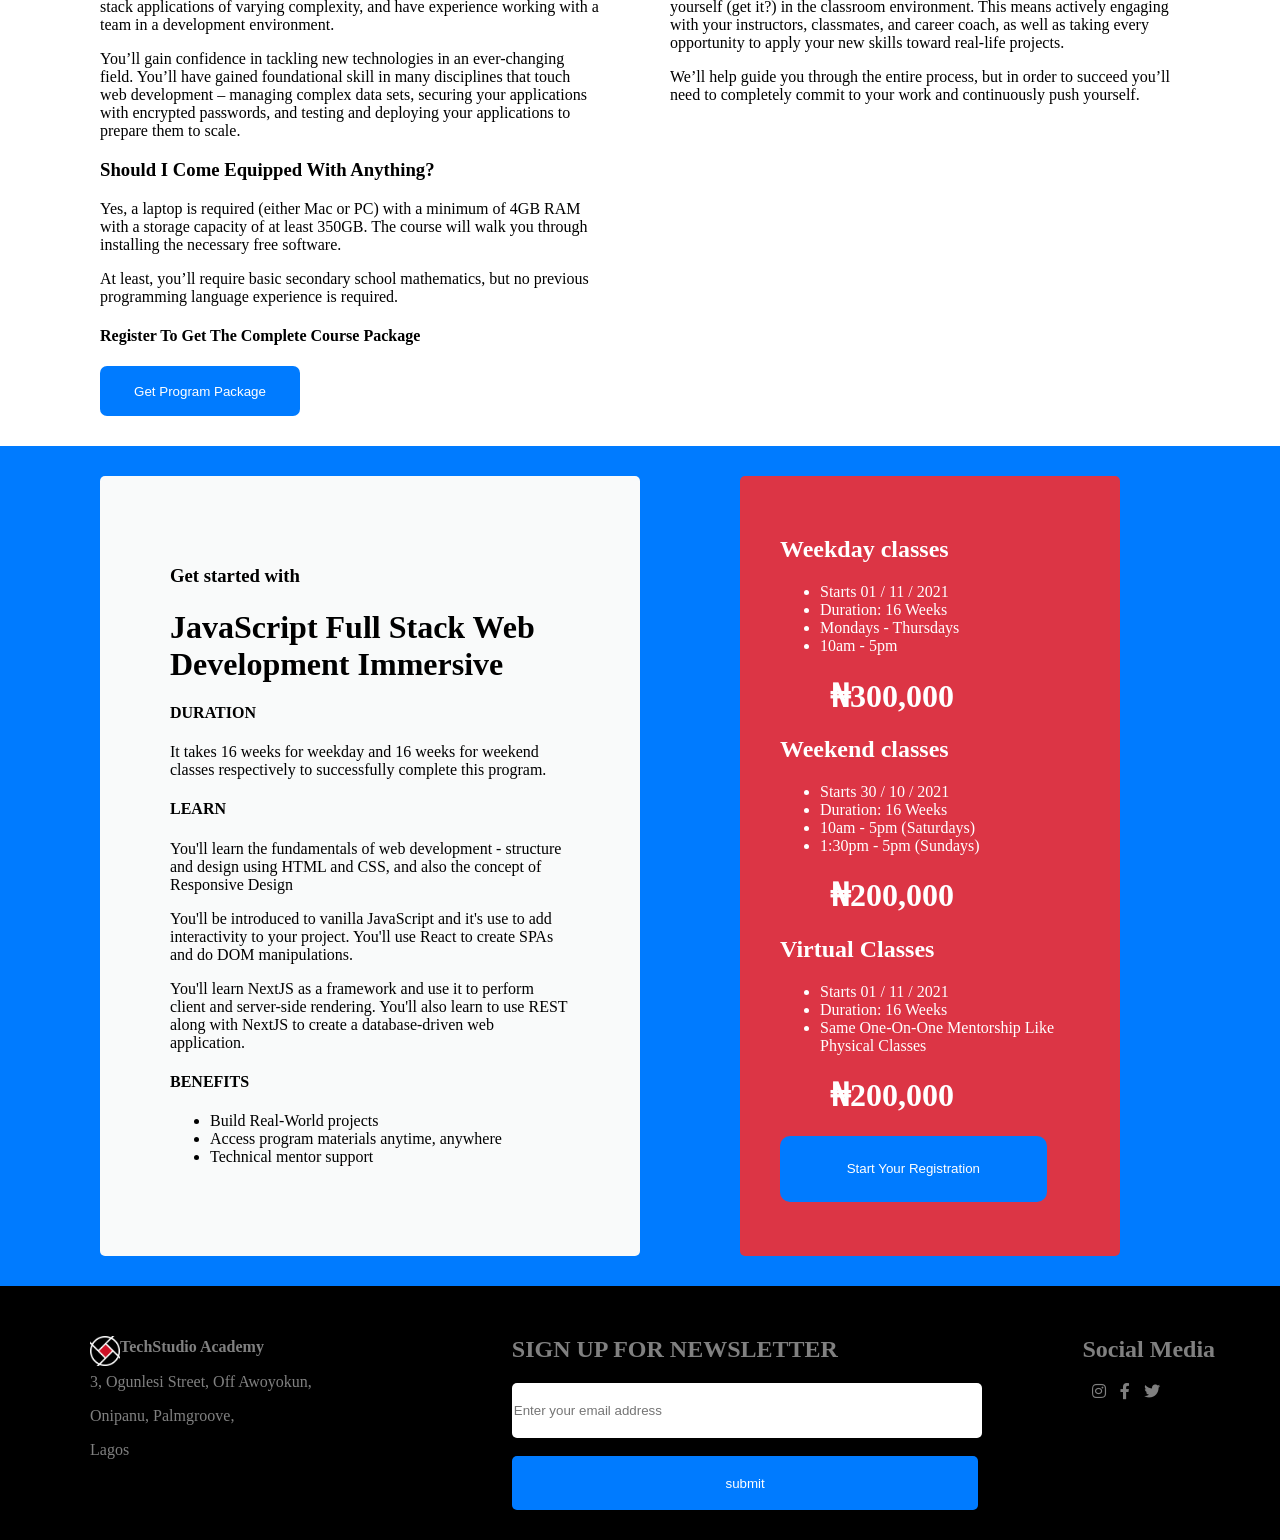
==== commit 9d3337f1: "small updates" ====
--- a/index.html
+++ b/index.html
@@ -12,12 +12,6 @@
       integrity="sha384-DyZ88mC6Up2uqS4h/KRgHuoeGwBcD4Ng9SiP4dIRy0EXTlnuz47vAwmeGwVChigm"
       crossorigin="anonymous"
     />
-    <!-- <link
-      href="https://cdn.jsdelivr.net/npm/bootstrap@5.1.3/dist/css/bootstrap.min.css"
-      rel="stylesheet"
-      integrity="sha384-1BmE4kWBq78iYhFldvKuhfTAU6auU8tT94WrHftjDbrCEXSU1oBoqyl2QvZ6jIW3"
-      crossorigin="anonymous"
-    /> -->
   </head>
   <body>
     <header>
--- a/techstudio.css
+++ b/techstudio.css
@@ -1,6 +1,5 @@
 body {
   margin: 0;
-  ;
 }
 
 .leftheader {
@@ -26,7 +25,7 @@
 }
 .section1 {
   background-color: #0d283b;
-  background-image:url(/newimages/bg.jpg) ;
+  background-image: url(/techstudioimages/bg.jpg);
   background-repeat: no-repeat;
   background-size: cover;
   height: 30em;
@@ -54,7 +53,7 @@
   height: 100px;
   background-color: white;
 }
-.register{
+.register {
   margin-left: 30px;
 }
 .rightdiv1 button {
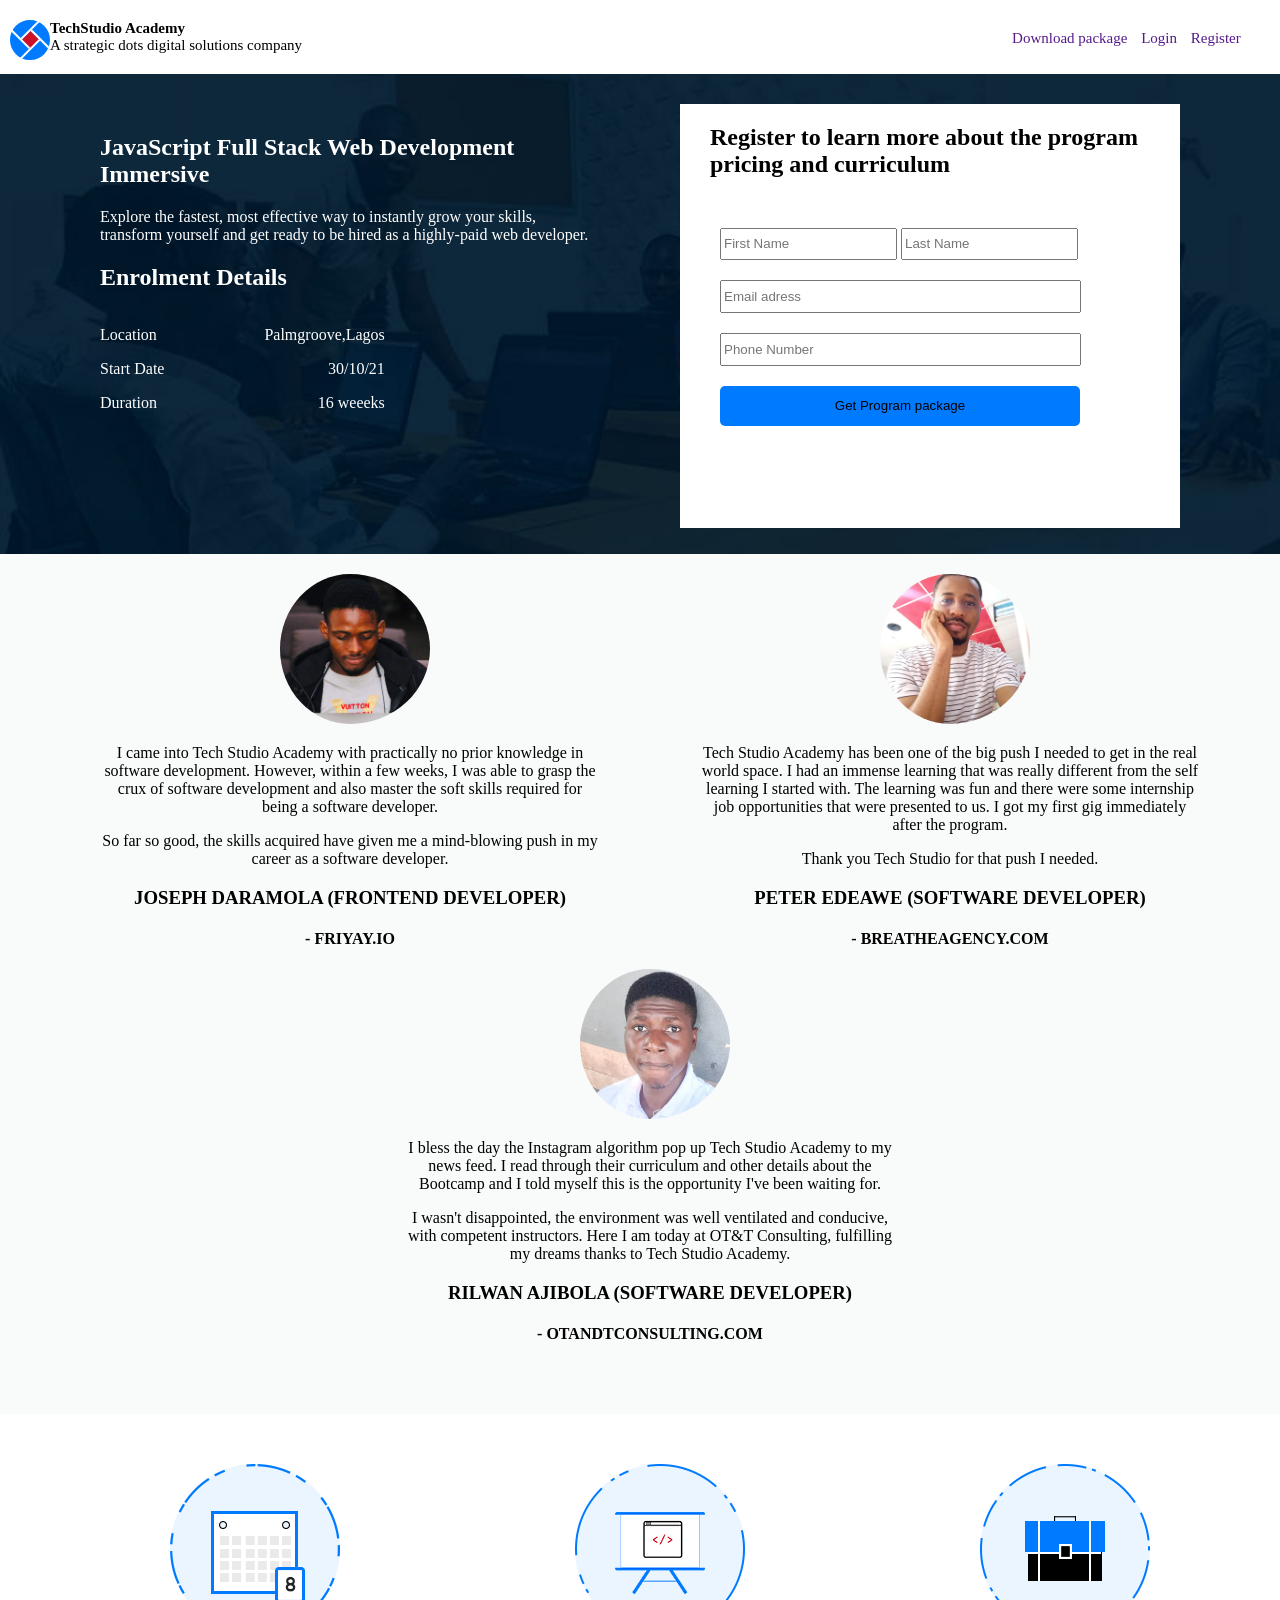
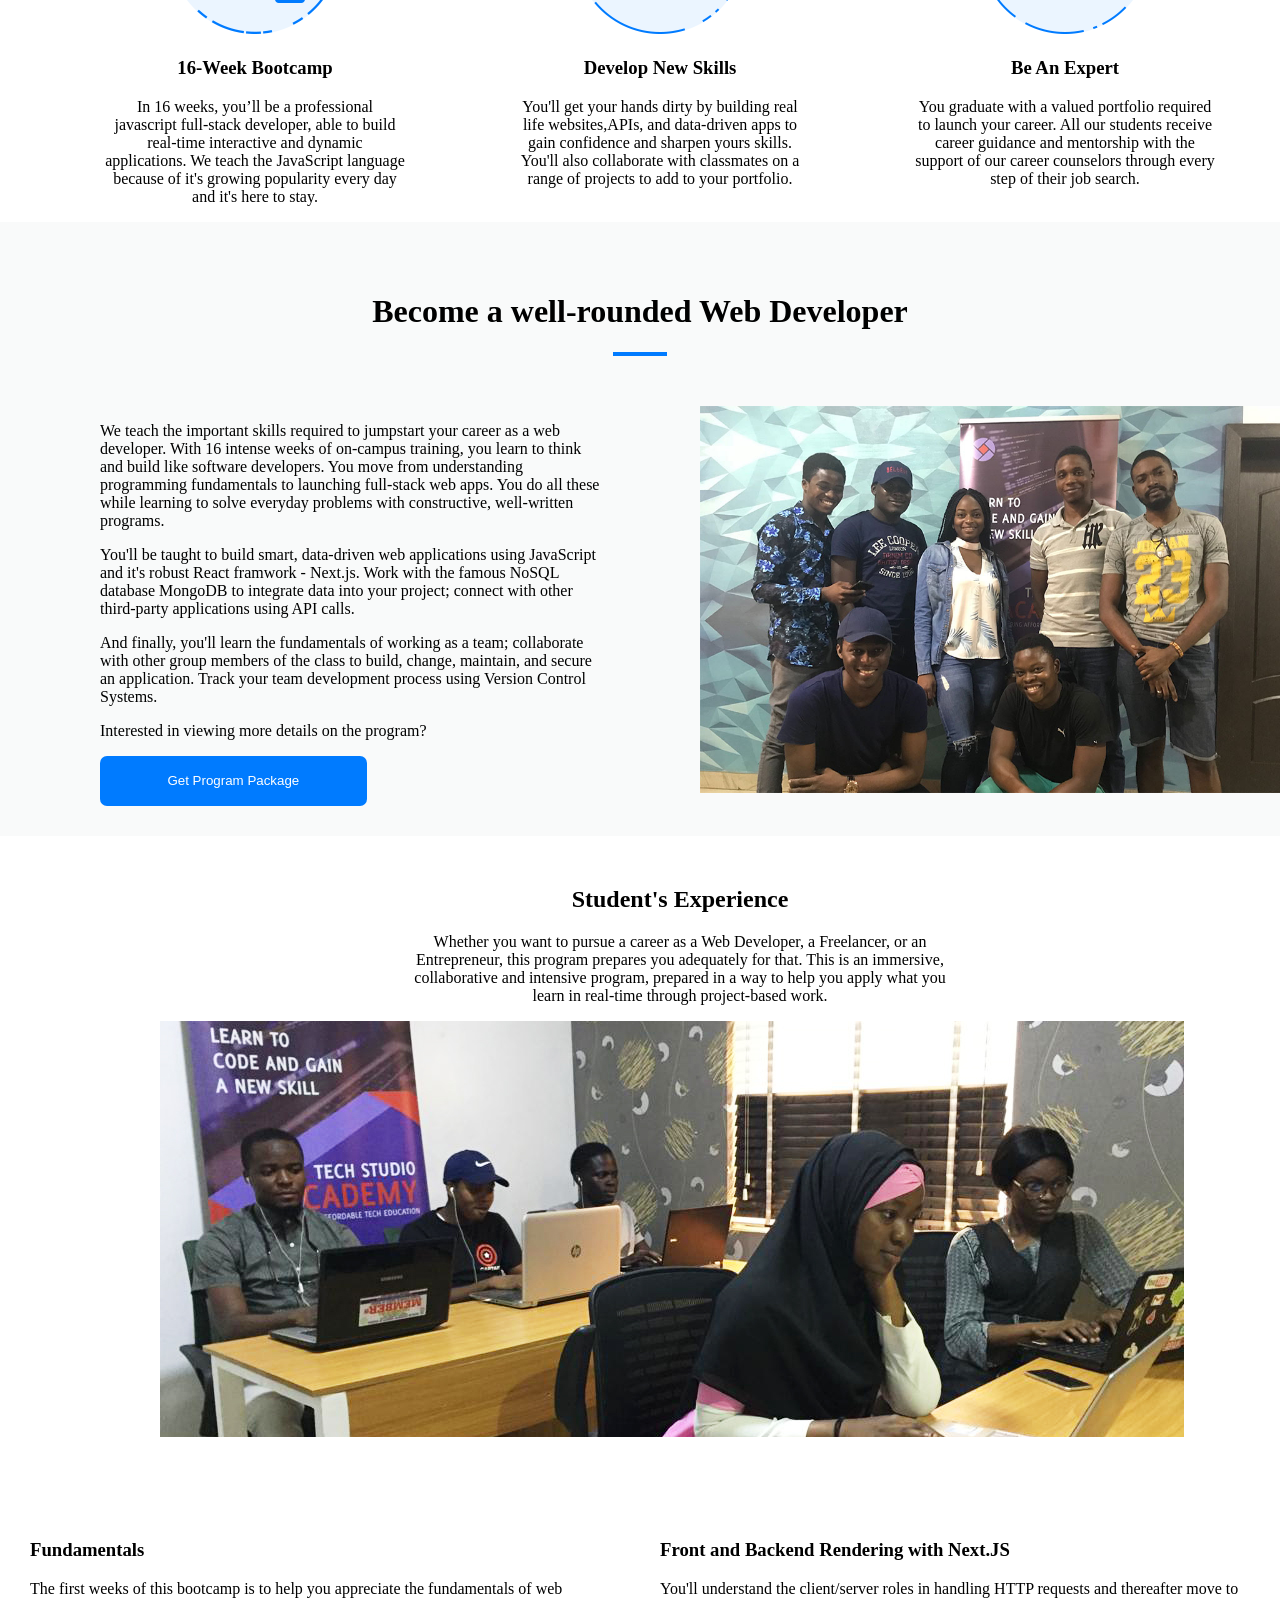
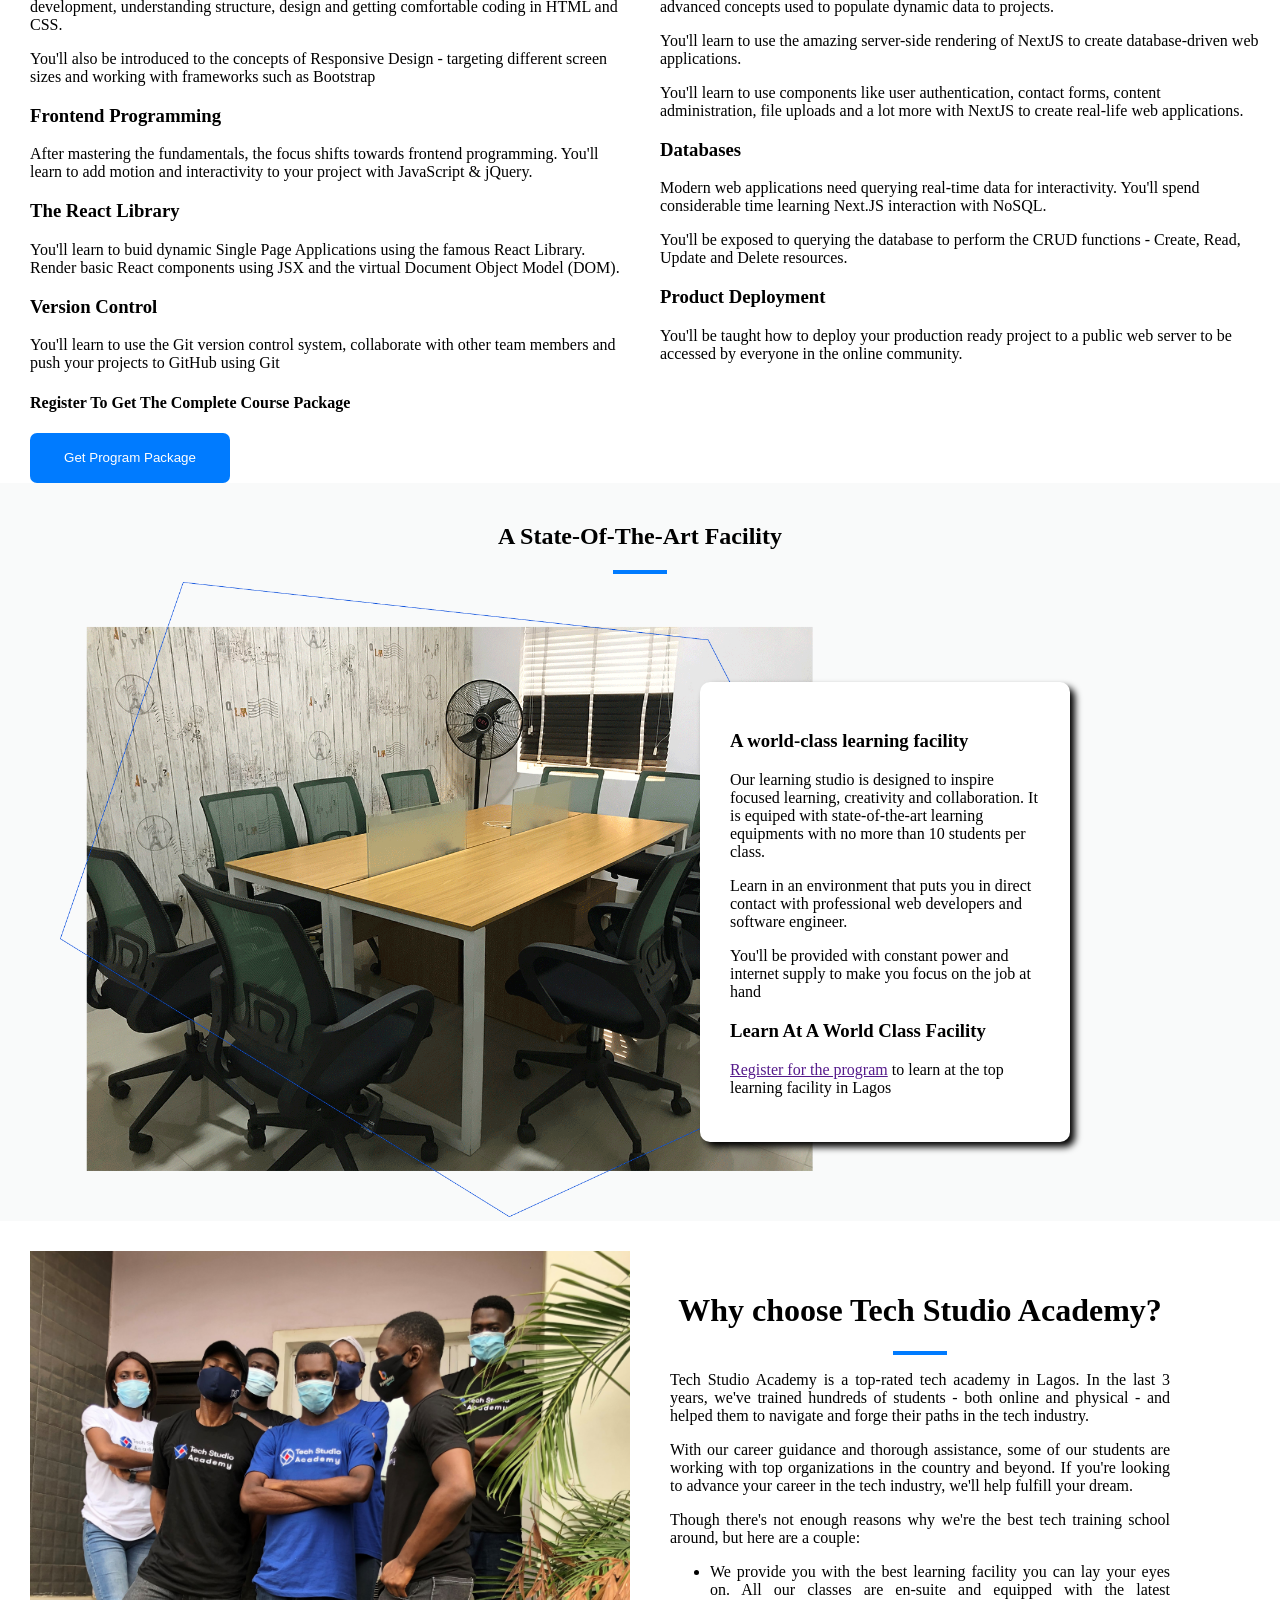
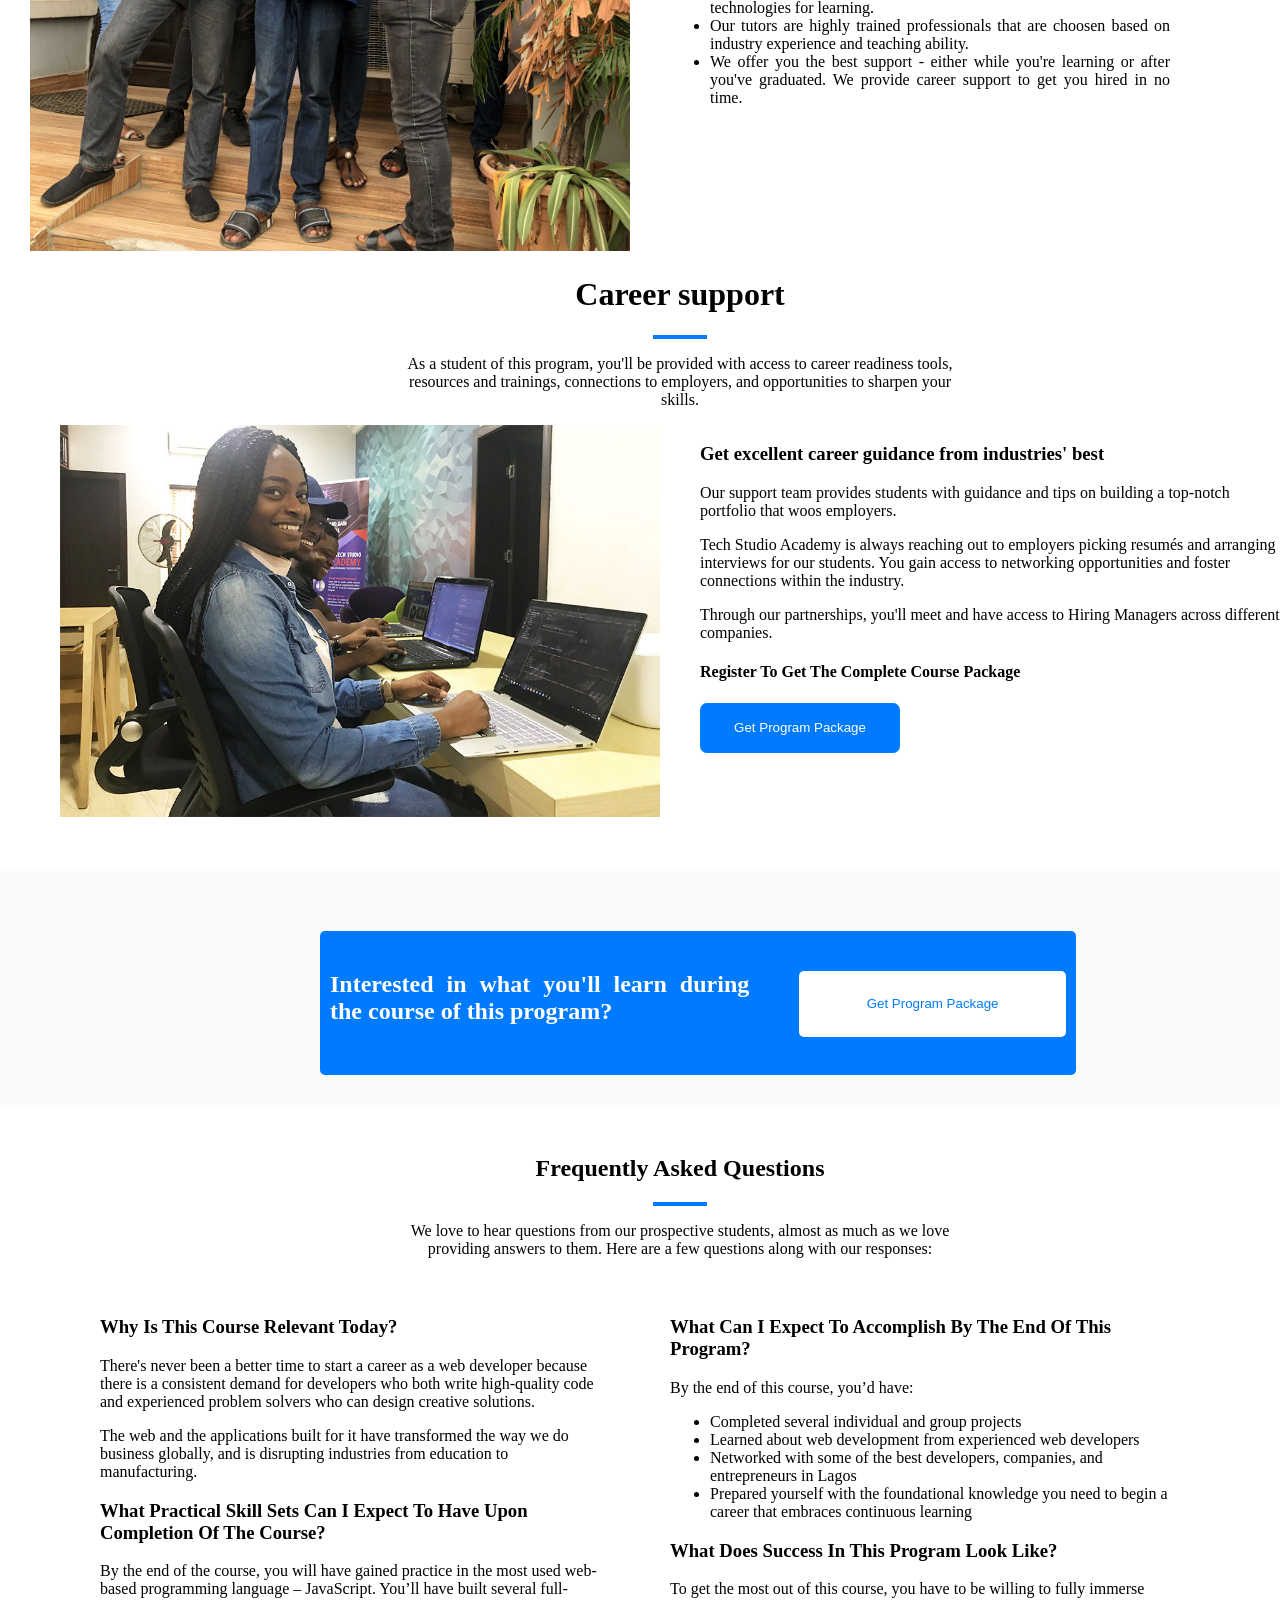
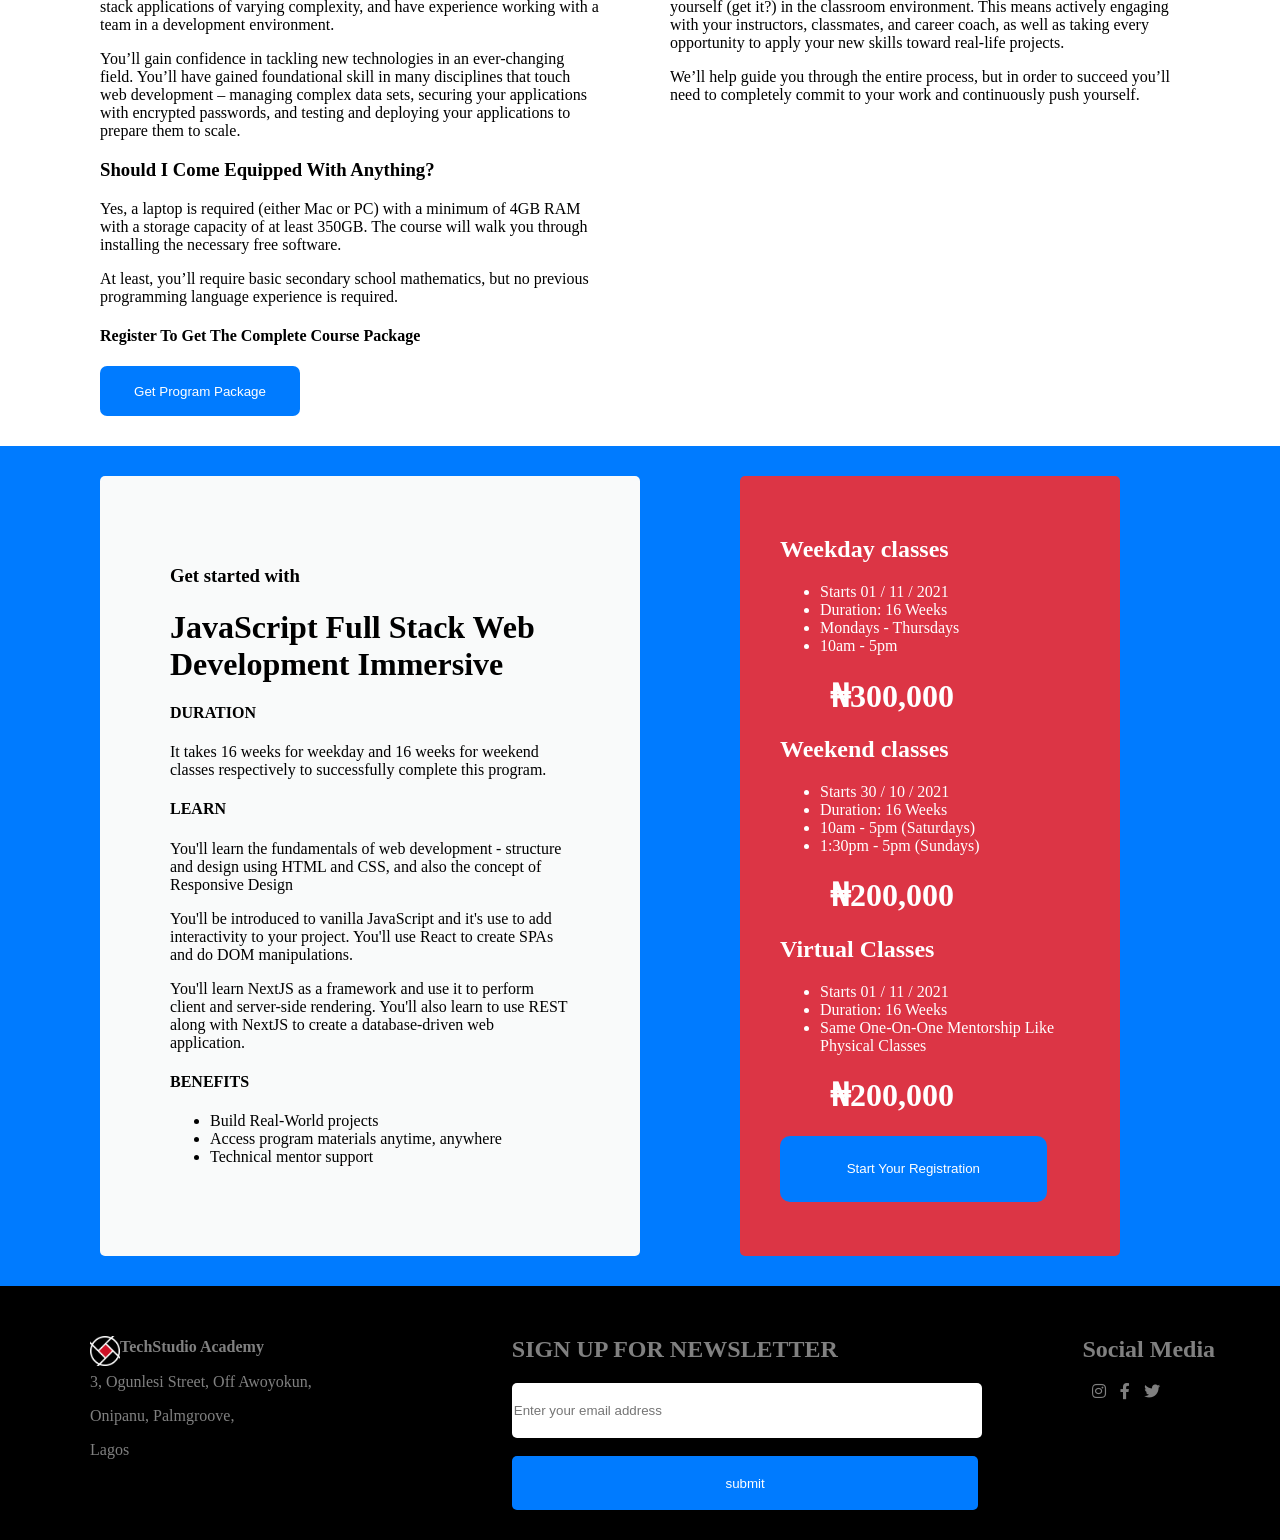
==== commit 5fb8e391: "commit" ====
--- a/index.html
+++ b/index.html
@@ -17,7 +17,7 @@
     <header>
       <div class="leftheader">
         <a href=""><img src="techstudioimages/techstudio logo.svg" alt="" /></a>
-        <div>
+        <div class="miky">
           <h4 id="tsd">TechStudio Academy</h4>
           <h4 style="font-weight: lighter">
             A strategic dots digital solutions company
@@ -32,7 +32,8 @@
     </header>
 
     <main>
-      <section class="section1">
+      <section >
+       <div class="section1">
         <div class="leftdiv1">
           <div class="topdiv1">
             <h1>JavaScript Full Stack Web Development Immersive</h1>
@@ -58,7 +59,7 @@
         </div>
         <div class="rightdiv1">
           <div class="register">
-            <h2 style="text-align: left">
+            <h2>
               Register to learn more about the program pricing and curriculum
             </h2>
           </div>
@@ -70,6 +71,7 @@
             <button>Get Program package</button>
           </form>
         </div>
+       </div>
       </section>
       <section class="section2">
         <div class="leftdiv2">
--- a/techstudio.css
+++ b/techstudio.css
@@ -181,7 +181,7 @@
 }
 .lowertext_a {
   margin-left: 30px;
-  width: 700px;
+  width: 600px;
 }
 .lowertext_a button {
   background-color: #007bff;
@@ -196,8 +196,9 @@
   border: none;
 }
 .lowertext_b {
-  margin-right: 30px;
-  width: 700px;
+  margin-right: 0px;
+  width: 600px;
+  margin-left: 30px;
 }
 .section6 {
   background-color: #f9fafa;
@@ -421,3 +422,67 @@
   color: gray;
   margin-left: 10px;
 }
+@media (max-width: 425px) {
+  /* .leftheader{
+    width: 200px;
+    display: block;
+  } */
+  /* .options {
+    display: inline;
+    width: 100px;
+    border: 2px solid;
+  } */
+
+  /* .section1{
+   height: 100em;
+    display: block;
+    width: 1200px;
+    float: none;
+  } */
+
+  /* .section1 {
+    background-color: #0d283b;
+    background-image: url(/techstudioimages/bg.jpg);
+    background-repeat: no-repeat;
+    background-size: cover;
+    height: 100%;
+
+  } */
+
+  .leftdiv1 {
+    /* float: left;
+    height: 80%;
+    width: 500px;
+    margin-top: 40px;
+    margin-left: 100px; */
+    color: white;
+  }
+
+  .rightdiv1 {
+    /* float: left;
+    width: 500px;
+    margin-top: 30px;
+    margin-left: 80px;
+    height: 100px;
+    display: block;
+    background-color: white; */
+  }
+
+  .leftheader {
+    display: block;
+    font-size: 15px;
+  }
+
+  .options {
+    margin-left: 7px;
+    margin-top: 3px;
+
+  }
+
+  .miky{
+    position: relative;
+    left: 40px;
+    bottom: 40px;
+  }
+  
+}
